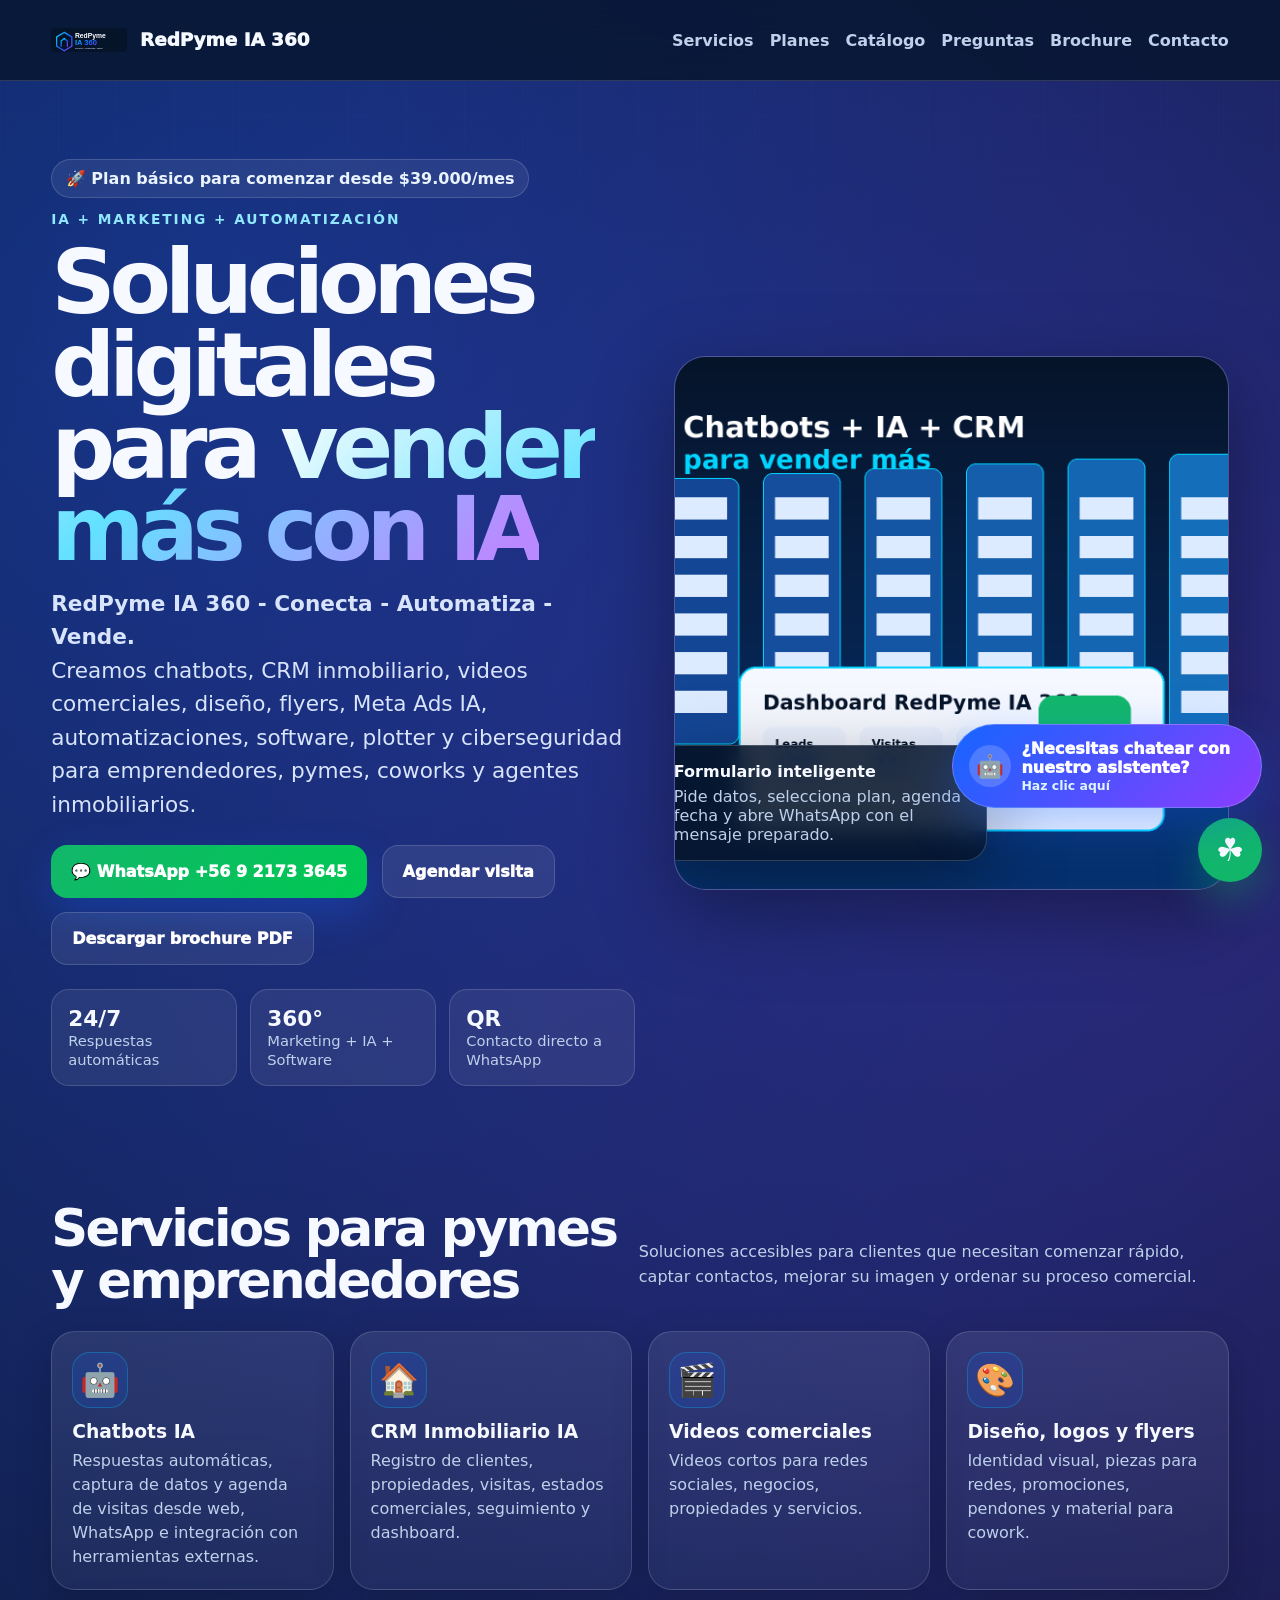
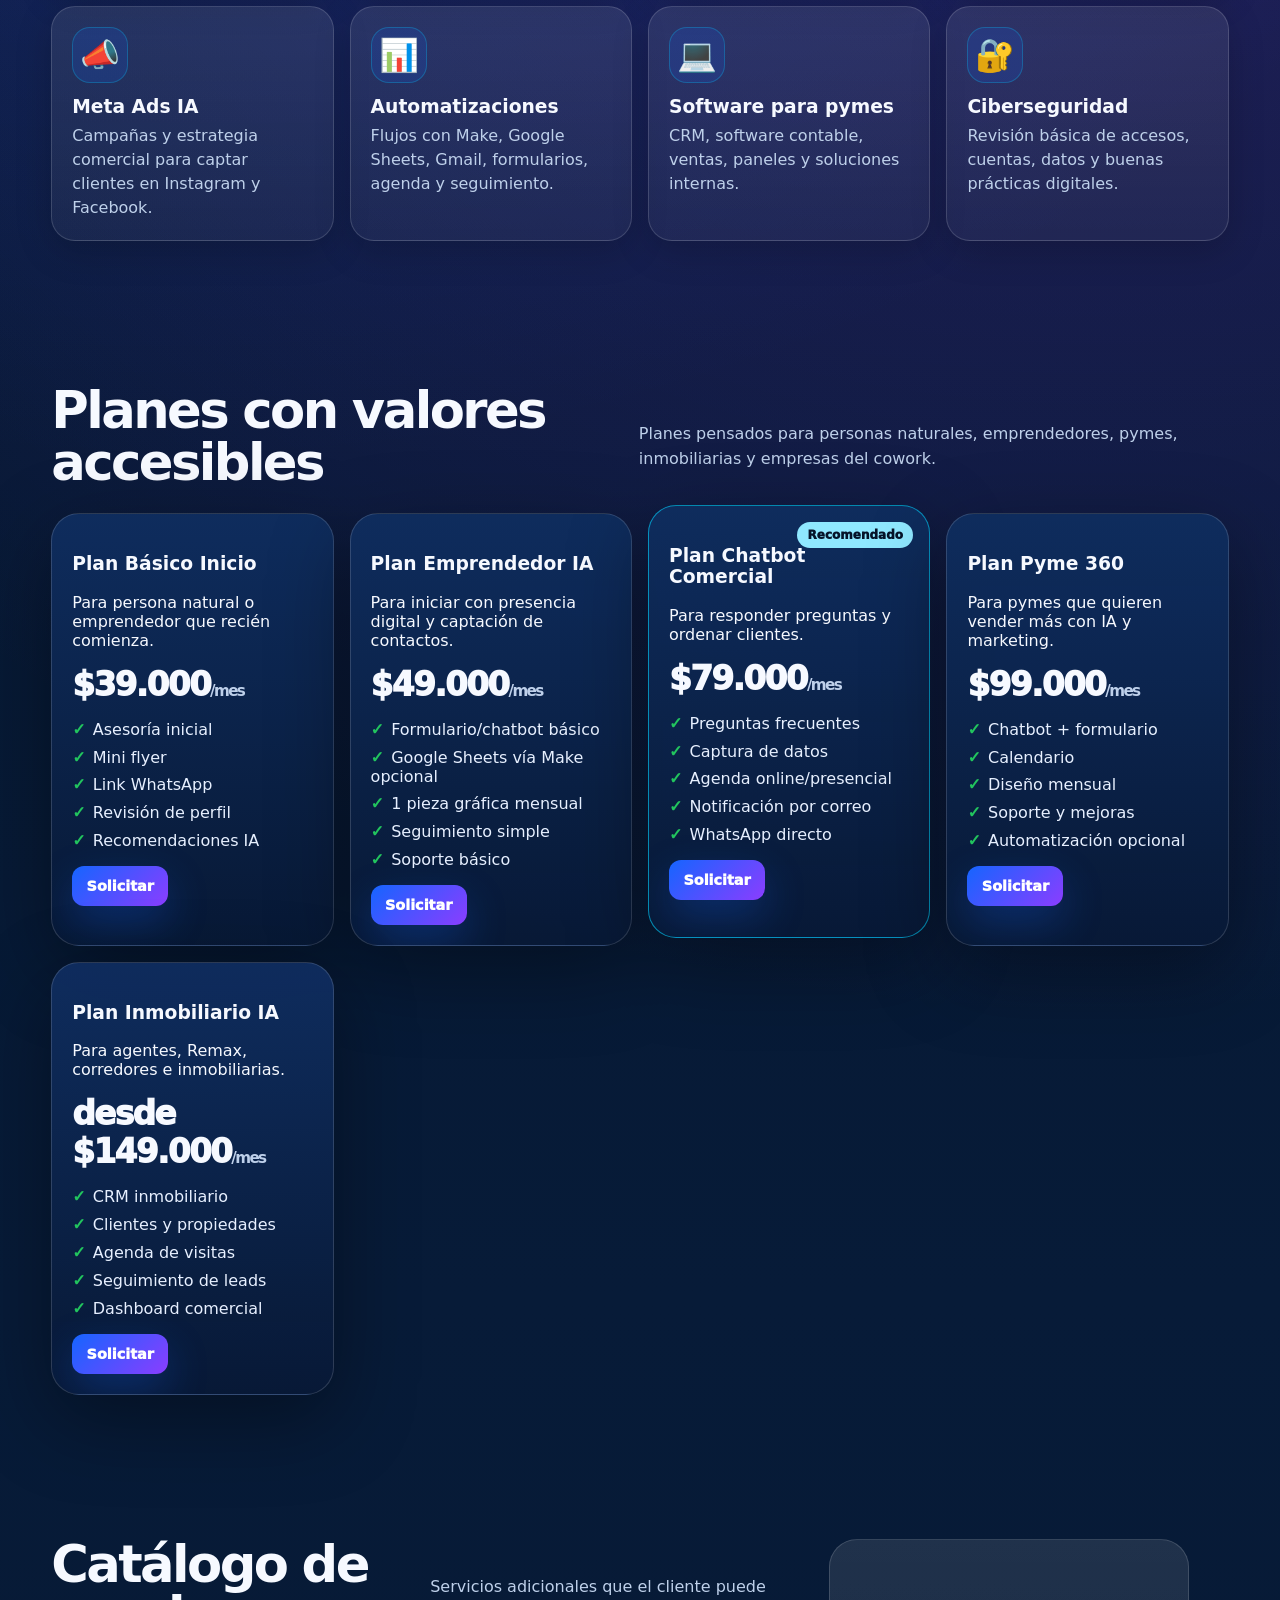
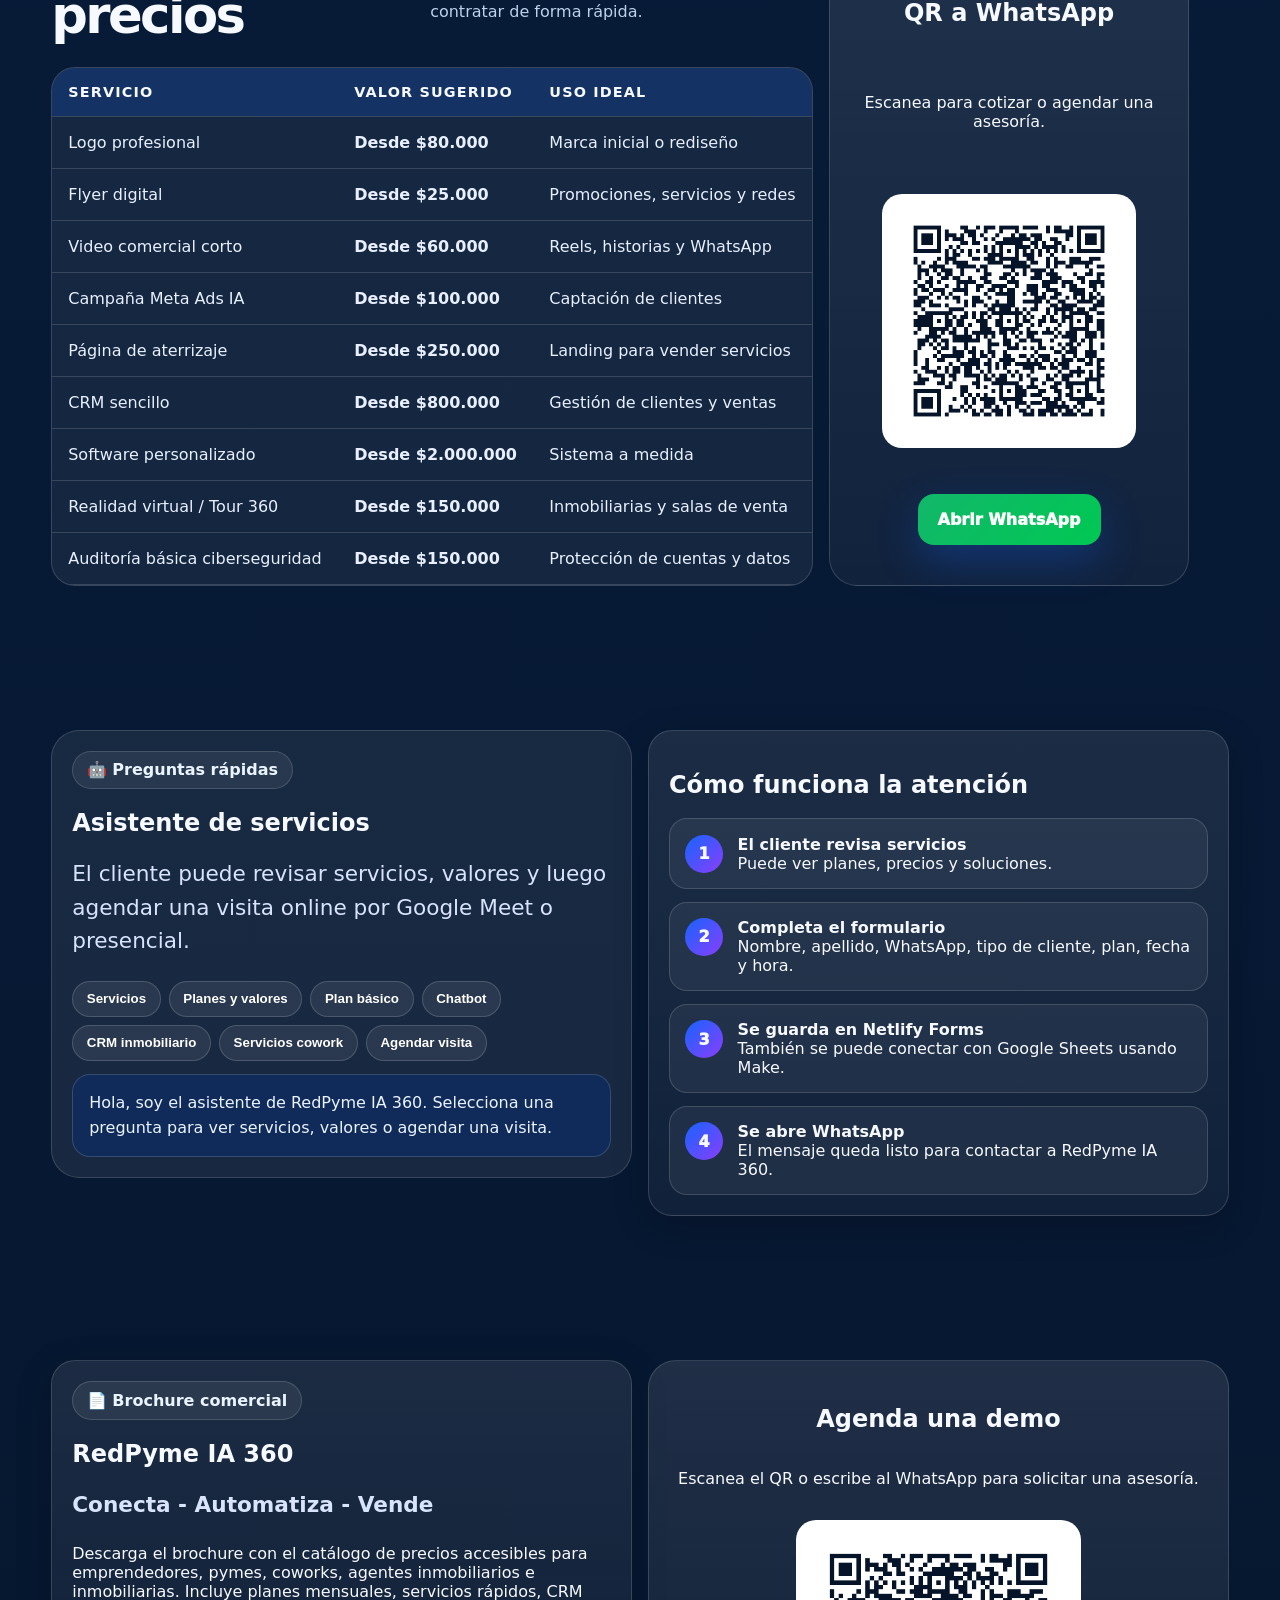
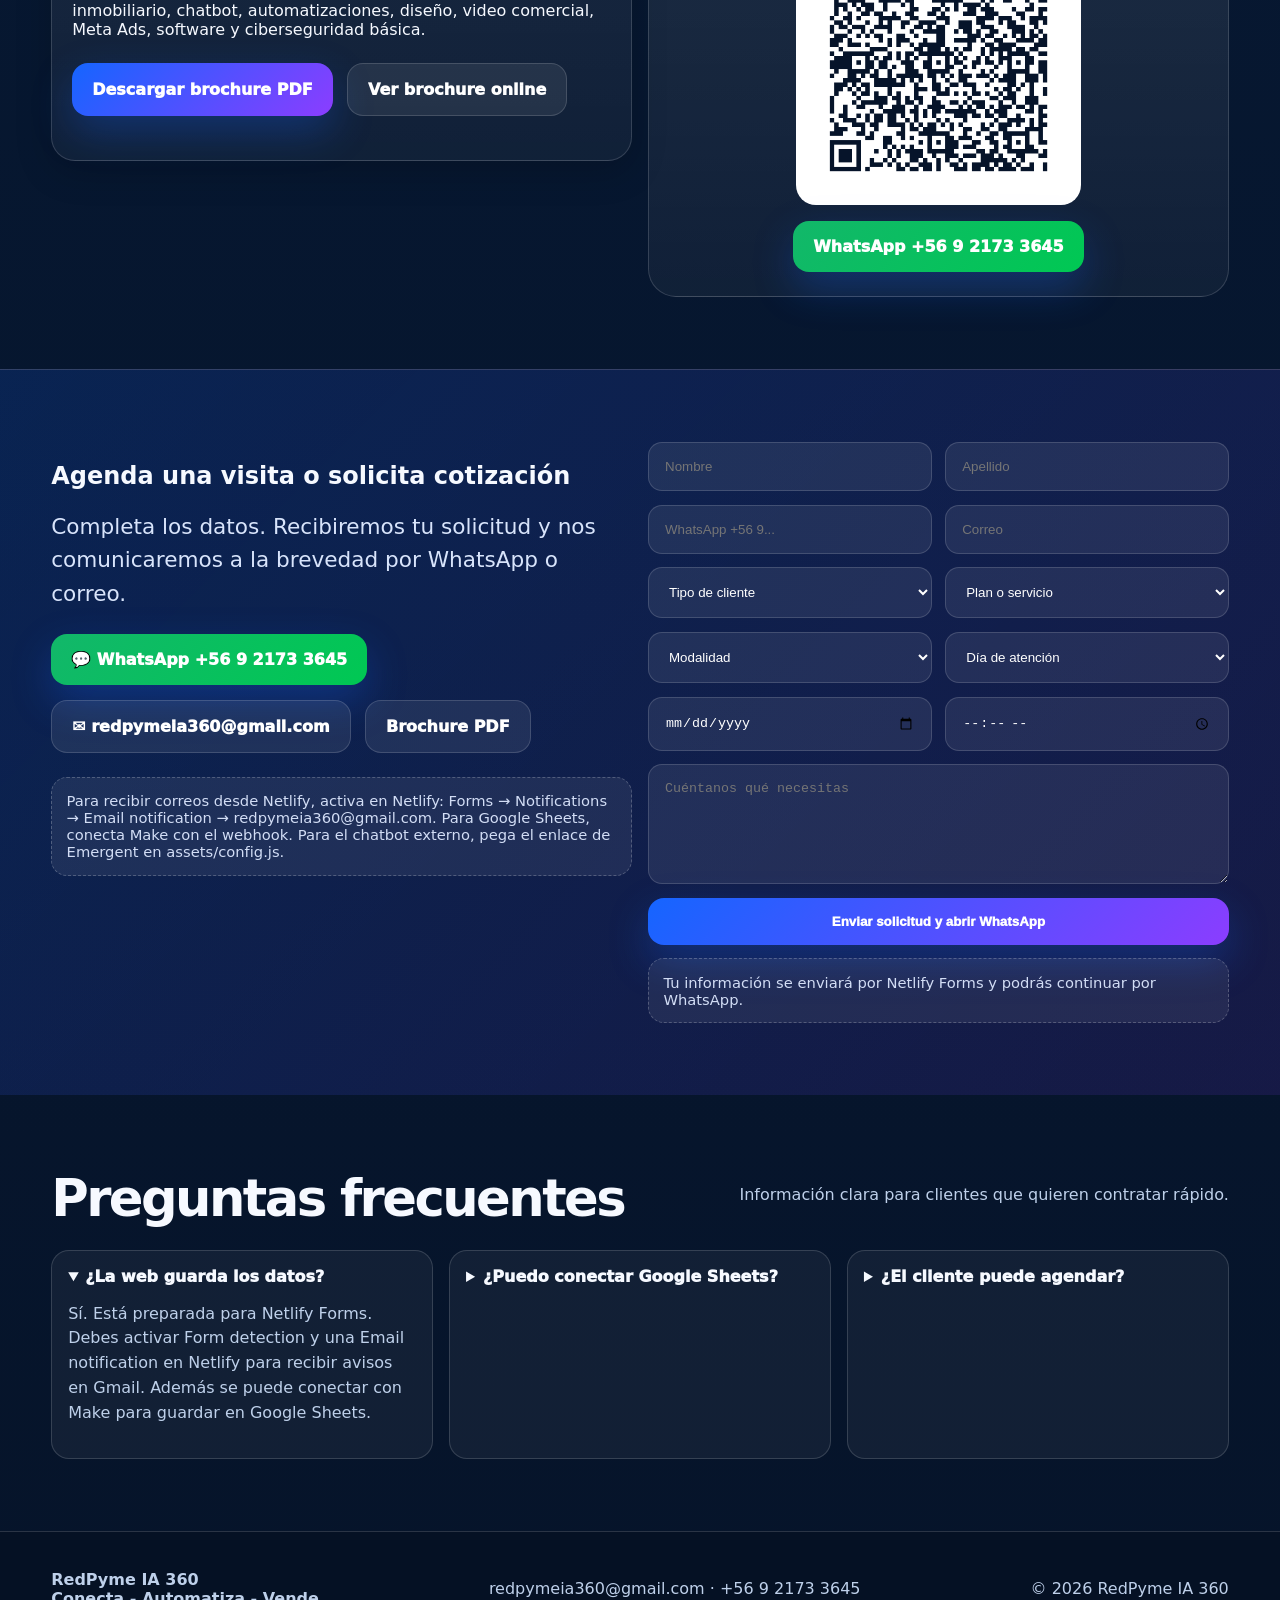
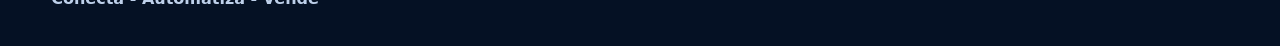
==== index.html @ fbe20f3f "Subir sitio web RedPyme IA 360 listo Subir sitio web RedPyme IA 360 listo para GitHub Pages" ====
<!doctype html>
<html lang="es-CL">
<head>
  <meta charset="utf-8">
  <meta name="viewport" content="width=device-width,initial-scale=1">
  <title>RedPyme IA 360 | IA, Chatbots, CRM y Marketing Digital para Pymes</title>
  <meta name="description" content="RedPyme IA 360 ofrece soluciones de inteligencia artificial para emprendedores, pymes, coworks, agentes Remax e inmobiliarias: chatbots, CRM inmobiliario, diseño, videos, Meta Ads, automatizaciones, Google Sheets, software, plotter y ciberseguridad.">
  <meta name="keywords" content="RedPyme IA 360, inteligencia artificial para pymes, chatbot Chile, CRM inmobiliario IA, Make Google Sheets Gmail, marketing digital IA, Meta Ads IA, diseño gráfico IA, video comercial IA, cowork Santiago, Remax Chile, software para pymes, ciberseguridad pymes">
  <meta name="author" content="RedPyme IA 360">
  <meta name="robots" content="index, follow">
  <link rel="canonical" href="https://redpyme-ia-360.netlify.app/">
  <meta property="og:title" content="RedPyme IA 360 - Conecta, Automatiza y Vende">
  <meta property="og:description" content="Chatbots, CRM inmobiliario, diseño, videos, Meta Ads, automatizaciones y software para vender más.">
  <meta property="og:image" content="assets/og-redpyme-ia-360.png">
  <meta property="og:type" content="website">
  <meta property="og:locale" content="es_CL">
  <meta name="twitter:card" content="summary_large_image">
  <meta name="theme-color" content="#06142A">
  <link rel="icon" href="assets/logo-redpyme.svg">
  <link rel="stylesheet" href="assets/styles.css">
  <script type="application/ld+json">{
    "@context":"https://schema.org",
    "@type":"LocalBusiness",
    "name":"RedPyme IA 360",
    "description":"Soluciones de inteligencia artificial, chatbots, CRM, marketing y automatización para pymes e inmobiliarias.",
    "email":"redpymeia360@gmail.com",
    "telephone":"+56 9 2173 3645",
    "areaServed":"Chile",
    "url":"https://redpyme-ia-360.netlify.app/"
  }</script>
</head>
<body>
<header>
  <div class="container nav">
    <a class="logo" href="#"><img src="assets/logo-redpyme.svg" alt="Logo RedPyme IA 360"><span>RedPyme IA 360</span></a>
    <nav id="navlinks" class="navlinks">
      <a href="#servicios">Servicios</a><a href="#planes">Planes</a><a href="#catalogo">Catálogo</a><a href="#preguntas">Preguntas</a><a href="#brochure">Brochure</a><a href="#contacto">Contacto</a>
    </nav>
    <button id="menu" class="menu">☰</button>
  </div>
</header>

<main>
  <section class="hero">
    <div class="container hero-grid">
      <div>
        <span class="badge">🚀 Plan básico para comenzar desde $39.000/mes</span>
        <p class="kicker">IA + marketing + automatización</p>
        <h1>Soluciones digitales para <span class="grad">vender más con IA</span></h1>
        <p class="lead"><strong>RedPyme IA 360 - Conecta - Automatiza - Vende.</strong><br>Creamos chatbots, CRM inmobiliario, videos comerciales, diseño, flyers, Meta Ads IA, automatizaciones, software, plotter y ciberseguridad para emprendedores, pymes, coworks y agentes inmobiliarios.</p>
        <div class="actions">
          <a class="btn whatsapp" data-wa href="#">💬 WhatsApp +56 9 2173 3645</a>
          <a class="btn secondary" href="#contacto">Agendar visita</a>
          <a class="btn secondary" href="assets/brochure-redpyme-ia-360.pdf" download>Descargar brochure PDF</a>
        </div>
        <div class="stats">
          <div class="stat"><b>24/7</b><span>Respuestas automáticas</span></div>
          <div class="stat"><b>360°</b><span>Marketing + IA + Software</span></div>
          <div class="stat"><b>QR</b><span>Contacto directo a WhatsApp</span></div>
        </div>
      </div>
      <div class="hero-card">
        <img src="assets/hero-redpyme-ia.png" alt="Dashboard RedPyme IA 360">
        <div class="float"><strong>Formulario inteligente</strong><p>Pide datos, selecciona plan, agenda fecha y abre WhatsApp con el mensaje preparado.</p></div>
      </div>
    </div>
  </section>

  <section class="section" id="servicios">
    <div class="container">
      <div class="section-title"><h2>Servicios para pymes y emprendedores</h2><p>Soluciones accesibles para clientes que necesitan comenzar rápido, captar contactos, mejorar su imagen y ordenar su proceso comercial.</p></div>
      <div class="grid cards4"><article class="card"><div class="icon">🤖</div><h3>Chatbots IA</h3><p>Respuestas automáticas, captura de datos y agenda de visitas desde web, WhatsApp e integración con herramientas externas.</p></article>
<article class="card"><div class="icon">🏠</div><h3>CRM Inmobiliario IA</h3><p>Registro de clientes, propiedades, visitas, estados comerciales, seguimiento y dashboard.</p></article>
<article class="card"><div class="icon">🎬</div><h3>Videos comerciales</h3><p>Videos cortos para redes sociales, negocios, propiedades y servicios.</p></article>
<article class="card"><div class="icon">🎨</div><h3>Diseño, logos y flyers</h3><p>Identidad visual, piezas para redes, promociones, pendones y material para cowork.</p></article>
<article class="card"><div class="icon">📣</div><h3>Meta Ads IA</h3><p>Campañas y estrategia comercial para captar clientes en Instagram y Facebook.</p></article>
<article class="card"><div class="icon">📊</div><h3>Automatizaciones</h3><p>Flujos con Make, Google Sheets, Gmail, formularios, agenda y seguimiento.</p></article>
<article class="card"><div class="icon">💻</div><h3>Software para pymes</h3><p>CRM, software contable, ventas, paneles y soluciones internas.</p></article>
<article class="card"><div class="icon">🔐</div><h3>Ciberseguridad</h3><p>Revisión básica de accesos, cuentas, datos y buenas prácticas digitales.</p></article></div>
    </div>
  </section>

  <section class="section" id="planes">
    <div class="container">
      <div class="section-title"><h2>Planes con valores accesibles</h2><p>Planes pensados para personas naturales, emprendedores, pymes, inmobiliarias y empresas del cowork.</p></div>
      <div class="plans"><article class="plan ">
      
      <h3>Plan Básico Inicio</h3><p>Para persona natural o emprendedor que recién comienza.</p><div class="price">$39.000<small>/mes</small></div>
      <ul><li>Asesoría inicial</li><li>Mini flyer</li><li>Link WhatsApp</li><li>Revisión de perfil</li><li>Recomendaciones IA</li></ul>
      <a class="btn small" href="#contacto">Solicitar</a>
    </article><article class="plan ">
      
      <h3>Plan Emprendedor IA</h3><p>Para iniciar con presencia digital y captación de contactos.</p><div class="price">$49.000<small>/mes</small></div>
      <ul><li>Formulario/chatbot básico</li><li>Google Sheets vía Make opcional</li><li>1 pieza gráfica mensual</li><li>Seguimiento simple</li><li>Soporte básico</li></ul>
      <a class="btn small" href="#contacto">Solicitar</a>
    </article><article class="plan recommended">
      <span class="tag">Recomendado</span>
      <h3>Plan Chatbot Comercial</h3><p>Para responder preguntas y ordenar clientes.</p><div class="price">$79.000<small>/mes</small></div>
      <ul><li>Preguntas frecuentes</li><li>Captura de datos</li><li>Agenda online/presencial</li><li>Notificación por correo</li><li>WhatsApp directo</li></ul>
      <a class="btn small" href="#contacto">Solicitar</a>
    </article><article class="plan ">
      
      <h3>Plan Pyme 360</h3><p>Para pymes que quieren vender más con IA y marketing.</p><div class="price">$99.000<small>/mes</small></div>
      <ul><li>Chatbot + formulario</li><li>Calendario</li><li>Diseño mensual</li><li>Soporte y mejoras</li><li>Automatización opcional</li></ul>
      <a class="btn small" href="#contacto">Solicitar</a>
    </article><article class="plan ">
      
      <h3>Plan Inmobiliario IA</h3><p>Para agentes, Remax, corredores e inmobiliarias.</p><div class="price">desde $149.000<small>/mes</small></div>
      <ul><li>CRM inmobiliario</li><li>Clientes y propiedades</li><li>Agenda de visitas</li><li>Seguimiento de leads</li><li>Dashboard comercial</li></ul>
      <a class="btn small" href="#contacto">Solicitar</a>
    </article></div>
    </div>
  </section>

  <section class="section" id="catalogo">
    <div class="container catalog">
      <div>
        <div class="section-title"><h2>Catálogo de precios</h2><p>Servicios adicionales que el cliente puede contratar de forma rápida.</p></div>
        <div class="table-wrap"><table><thead><tr><th>Servicio</th><th>Valor sugerido</th><th>Uso ideal</th></tr></thead><tbody><tr><td>Logo profesional</td><td><strong>Desde $80.000</strong></td><td>Marca inicial o rediseño</td></tr>
<tr><td>Flyer digital</td><td><strong>Desde $25.000</strong></td><td>Promociones, servicios y redes</td></tr>
<tr><td>Video comercial corto</td><td><strong>Desde $60.000</strong></td><td>Reels, historias y WhatsApp</td></tr>
<tr><td>Campaña Meta Ads IA</td><td><strong>Desde $100.000</strong></td><td>Captación de clientes</td></tr>
<tr><td>Página de aterrizaje</td><td><strong>Desde $250.000</strong></td><td>Landing para vender servicios</td></tr>
<tr><td>CRM sencillo</td><td><strong>Desde $800.000</strong></td><td>Gestión de clientes y ventas</td></tr>
<tr><td>Software personalizado</td><td><strong>Desde $2.000.000</strong></td><td>Sistema a medida</td></tr>
<tr><td>Realidad virtual / Tour 360</td><td><strong>Desde $150.000</strong></td><td>Inmobiliarias y salas de venta</td></tr>
<tr><td>Auditoría básica ciberseguridad</td><td><strong>Desde $150.000</strong></td><td>Protección de cuentas y datos</td></tr></tbody></table></div>
      </div>
      <aside class="qr-box">
        <h2>QR a WhatsApp</h2>
        <p>Escanea para cotizar o agendar una asesoría.</p>
        <img src="assets/qr-whatsapp-redpymeia360.png" alt="QR WhatsApp RedPyme IA 360">
        <a class="btn whatsapp" data-wa href="#">Abrir WhatsApp</a>
      </aside>
    </div>
  </section>

  <section class="section" id="preguntas">
    <div class="container split">
      <div class="assistant-box">
        <span class="badge">🤖 Preguntas rápidas</span>
        <h2>Asistente de servicios</h2>
        <p class="lead">El cliente puede revisar servicios, valores y luego agendar una visita online por Google Meet o presencial.</p>
        <div class="quick">
          <button data-question="servicios">Servicios</button>
          <button data-question="planes">Planes y valores</button>
          <button data-question="basico">Plan básico</button>
          <button data-question="chatbot">Chatbot</button>
          <button data-question="crm">CRM inmobiliario</button>
          <button data-question="cowork">Servicios cowork</button>
          <button data-question="agenda">Agendar visita</button>
        </div>
        <div id="assistantAnswer" class="answer">Hola, soy el asistente de RedPyme IA 360. Selecciona una pregunta para ver servicios, valores o agendar una visita.</div>
      </div>
      <div class="panel">
        <h2>Cómo funciona la atención</h2>
        <div class="steps">
          <div class="step"><span class="num">1</span><div><strong>El cliente revisa servicios</strong><br><span>Puede ver planes, precios y soluciones.</span></div></div>
          <div class="step"><span class="num">2</span><div><strong>Completa el formulario</strong><br><span>Nombre, apellido, WhatsApp, tipo de cliente, plan, fecha y hora.</span></div></div>
          <div class="step"><span class="num">3</span><div><strong>Se guarda en Netlify Forms</strong><br><span>También se puede conectar con Google Sheets usando Make.</span></div></div>
          <div class="step"><span class="num">4</span><div><strong>Se abre WhatsApp</strong><br><span>El mensaje queda listo para contactar a RedPyme IA 360.</span></div></div>
        </div>
      </div>
    </div>
  </section>


  <section class="section" id="brochure">
    <div class="container split">
      <div class="panel">
        <span class="badge">📄 Brochure comercial</span>
        <h2>RedPyme IA 360</h2>
        <p class="lead"><strong>Conecta - Automatiza - Vende</strong></p>
        <p>Descarga el brochure con el catálogo de precios accesibles para emprendedores, pymes, coworks, agentes inmobiliarios e inmobiliarias. Incluye planes mensuales, servicios rápidos, CRM inmobiliario, chatbot, automatizaciones, diseño, video comercial, Meta Ads, software y ciberseguridad básica.</p>
        <div class="actions">
          <a class="btn" href="assets/brochure-redpyme-ia-360.pdf" download>Descargar brochure PDF</a>
          <a class="btn secondary" href="assets/brochure-redpyme-ia-360.pdf" target="_blank" rel="noopener">Ver brochure online</a>
        </div>
      </div>
      <div class="qr-box">
        <h2>Agenda una demo</h2>
        <p>Escanea el QR o escribe al WhatsApp para solicitar una asesoría.</p>
        <img src="assets/qr-whatsapp-redpymeia360.png" alt="QR WhatsApp RedPyme IA 360">
        <a class="btn whatsapp" data-wa href="#">WhatsApp +56 9 2173 3645</a>
      </div>
    </div>
  </section>

  <section class="section contact" id="contacto">
    <div class="container split">
      <div>
        <h2>Agenda una visita o solicita cotización</h2>
        <p class="lead">Completa los datos. Recibiremos tu solicitud y nos comunicaremos a la brevedad por WhatsApp o correo.</p>
        <div class="actions">
          <a class="btn whatsapp" data-wa href="#">💬 WhatsApp +56 9 2173 3645</a>
          <a class="btn secondary" href="mailto:redpymeia360@gmail.com">✉️ redpymeia360@gmail.com</a>
          <a class="btn secondary" href="assets/brochure-redpyme-ia-360.pdf" download>Brochure PDF</a>
        </div>
        <p class="notice">Para recibir correos desde Netlify, activa en Netlify: Forms → Notifications → Email notification → redpymeia360@gmail.com. Para Google Sheets, conecta Make con el webhook. Para el chatbot externo, pega el enlace de Emergent en assets/config.js.</p>
      </div>
      <form id="leadForm" name="contacto-redpymeia360" method="POST" action="/gracias.html" data-netlify="true" netlify netlify-honeypot="bot-field">
        <input type="hidden" name="form-name" value="contacto-redpymeia360">
        <input type="hidden" id="correoAlias" name="correo" value="">
        <p style="display:none"><label>No completar <input name="bot-field"></label></p>
        <div class="form-grid"><input name="nombre" placeholder="Nombre" required><input name="apellido" placeholder="Apellido" required></div>
        <div class="form-grid"><input name="whatsapp" placeholder="WhatsApp +56 9..." required><input id="emailCliente" name="email" type="email" placeholder="Correo" required></div>
        <div class="form-grid">
          <select name="tipoCliente" required><option value="">Tipo de cliente</option><option>Persona natural</option><option>Emprendedor</option><option>Pyme</option><option>Empresa</option><option>Agente inmobiliario</option><option>Inmobiliaria</option><option>Cowork / Centro de negocios</option></select>
          <select name="plan" required><option value="">Plan o servicio</option><option>Plan Básico Inicio</option><option>Plan Emprendedor IA</option><option>Plan Chatbot Comercial</option><option>Plan Pyme 360</option><option>Plan Inmobiliario IA</option><option>Diseño / Logo / Flyer</option><option>Video comercial</option><option>Meta Ads IA</option><option>Software / CRM</option><option>Ciberseguridad</option></select>
        </div>
        <div class="form-grid">
          <select name="modalidad" required><option value="">Modalidad</option><option>Online por Google Meet</option><option>Presencial</option><option>Solo cotización por WhatsApp</option></select>
          <select name="dia" required><option value="">Día de atención</option><option>Lunes</option><option>Martes</option><option>Miércoles</option><option>Jueves</option><option>Viernes</option><option>Sábado</option></select>
        </div>
        <div class="form-grid">
          <input name="fecha" type="date" aria-label="Fecha tentativa" required>
          <input name="hora" type="time" aria-label="Hora tentativa" required>
        </div>
        <textarea name="mensaje" placeholder="Cuéntanos qué necesitas"></textarea>
        <button class="btn" type="submit">Enviar solicitud y abrir WhatsApp</button>
        <div id="formMsg" class="notice" aria-live="polite">Tu información se enviará por Netlify Forms y podrás continuar por WhatsApp.</div>
      </form>
    </div>

  </section>

  <section class="section faq">
    <div class="container">
      <div class="section-title"><h2>Preguntas frecuentes</h2><p>Información clara para clientes que quieren contratar rápido.</p></div>
      <div class="grid cards3">
        <details open><summary>¿La web guarda los datos?</summary><p>Sí. Está preparada para Netlify Forms. Debes activar Form detection y una Email notification en Netlify para recibir avisos en Gmail. Además se puede conectar con Make para guardar en Google Sheets.</p></details>
        <details><summary>¿Puedo conectar Google Sheets?</summary><p>Sí. Debes crear un escenario en Make con Webhook, Google Sheets y Gmail. Luego pegas el webhook en assets/script.js o en una variable de Netlify.</p></details>
        <details><summary>¿El cliente puede agendar?</summary><p>Sí. El formulario pide modalidad online/presencial, día, fecha y hora tentativa. Luego RedPyme IA 360 confirma disponibilidad.</p></details>
      </div>
    </div>
  </section>
</main>

<footer>
  <div class="container footer-grid">
    <div><strong>RedPyme IA 360</strong><br><strong>Conecta - Automatiza - Vende</strong></div>
    <div>redpymeia360@gmail.com · +56 9 2173 3645</div>
    <div>© <span id="year"></span> RedPyme IA 360</div>
  </div>
</footer>

<a id="assistantFloat" class="assistant-float" href="https://PEGA-AQUI-TU-ENLACE-DE-CHATBOT-EMERGENT" target="_blank" rel="noopener" aria-label="Chatear con asistente virtual">
  <span class="bubble-icon">🤖</span>
  <span>¿Necesitas chatear con nuestro asistente?<small>Haz clic aquí</small></span>
</a>

<a class="whatsapp-float" data-wa href="#" aria-label="WhatsApp">☘</a>
<script src="assets/config.js"></script>
<script src="assets/script.js"></script>
</body>
</html>
---- assets/styles.css ----
:root{
  --bg:#06142A; --bg2:#071B38; --card:#0E2448; --card2:#112D5C;
  --txt:#F6F9FF; --muted:#BED0EA; --line:rgba(255,255,255,.15);
  --blue:#1565FF; --cyan:#00D4FF; --purple:#8B3DFF; --green:#22C55E; --yellow:#FBBF24;
  --shadow:0 25px 80px rgba(0,0,0,.36);
}
*{box-sizing:border-box} html{scroll-behavior:smooth}
body{
  margin:0;font-family:Inter,system-ui,-apple-system,Segoe UI,Roboto,Arial,sans-serif;color:var(--txt);
  background:
  radial-gradient(circle at 15% 5%,rgba(21,101,255,.35),transparent 28%),
  radial-gradient(circle at 85% 12%,rgba(139,61,255,.30),transparent 32%),
  linear-gradient(180deg,#06142A,#071B38 45%,#06142A);
  overflow-x:hidden
}
body:before{
  content:"";position:fixed;inset:0;pointer-events:none;opacity:.28;
  background-image:linear-gradient(rgba(255,255,255,.05) 1px, transparent 1px),linear-gradient(90deg,rgba(255,255,255,.05) 1px, transparent 1px);
  background-size:58px 58px;mask-image:linear-gradient(#000,transparent 86%)
}
a{text-decoration:none;color:inherit} img{max-width:100%;display:block}
.container{width:min(1180px,92vw);margin:auto}
header{position:sticky;top:0;z-index:60;background:rgba(6,20,42,.78);backdrop-filter:blur(16px);border-bottom:1px solid var(--line)}
.nav{height:80px;display:flex;align-items:center;justify-content:space-between;gap:1rem}
.logo{display:flex;align-items:center;gap:.8rem;font-weight:1000}
.logo img{width:76px}.logo span{font-size:1.15rem}
.navlinks{display:flex;align-items:center;gap:1rem;color:var(--muted);font-weight:800}
.navlinks a:hover{color:#fff}.menu{display:none;background:transparent;color:#fff;border:1px solid var(--line);border-radius:12px;padding:.75rem}
.btn{display:inline-flex;align-items:center;justify-content:center;gap:.55rem;border:0;border-radius:16px;padding:1rem 1.25rem;font-weight:1000;cursor:pointer;color:#fff;background:linear-gradient(135deg,var(--blue),var(--purple));box-shadow:0 16px 40px rgba(21,101,255,.28);transition:.2s}
.btn:hover{transform:translateY(-2px)}.btn.secondary{background:rgba(255,255,255,.08);border:1px solid var(--line);box-shadow:none}.btn.whatsapp{background:linear-gradient(135deg,#12B76A,#00C853)}.btn.small{padding:.75rem .9rem;border-radius:12px;font-size:.9rem}
.badge{display:inline-flex;align-items:center;gap:.5rem;border:1px solid var(--line);padding:.55rem .85rem;border-radius:999px;background:rgba(255,255,255,.07);font-weight:900;color:#EAF4FF}
.hero{padding:78px 0 45px;position:relative}.hero-grid{display:grid;grid-template-columns:1fr .95fr;gap:2.4rem;align-items:center}
.kicker{text-transform:uppercase;letter-spacing:.14em;color:#8FE8FF;font-weight:900;font-size:.86rem}
h1{font-size:clamp(2.5rem,7vw,5.85rem);line-height:.92;letter-spacing:-.07em;margin:.8rem 0 1rem}
.grad{background:linear-gradient(135deg,#fff,#63E1FF 45%,#B98AFF 92%);-webkit-background-clip:text;background-clip:text;color:transparent}
.lead{color:#D8E4FB;font-size:clamp(1.05rem,2vw,1.35rem);line-height:1.55;margin:0 0 1.45rem}
.actions{display:flex;flex-wrap:wrap;gap:.9rem;margin:1.5rem 0}.stats{display:grid;grid-template-columns:repeat(3,1fr);gap:.8rem;margin-top:1.3rem}
.stat{border:1px solid var(--line);background:rgba(255,255,255,.07);border-radius:18px;padding:1rem}.stat b{display:block;font-size:1.35rem}.stat span{color:var(--muted);font-size:.92rem}
.hero-card{position:relative;border:1px solid var(--line);border-radius:32px;overflow:hidden;background:rgba(255,255,255,.07);box-shadow:var(--shadow)}
.hero-card img{aspect-ratio:1.04/1;object-fit:cover}.float{position:absolute;left:-18px;bottom:28px;max-width:330px;border:1px solid rgba(255,255,255,.18);background:rgba(6,20,42,.87);backdrop-filter:blur(12px);border-radius:22px;padding:1rem;box-shadow:var(--shadow)}
.float p{margin:.35rem 0 0;color:var(--muted)}
.section{padding:72px 0}.section-title{display:flex;align-items:end;justify-content:space-between;gap:1rem;margin-bottom:1.6rem}
.section-title h2{font-size:clamp(2rem,4vw,3.35rem);line-height:1;margin:0;letter-spacing:-.05em}.section-title p{color:var(--muted);max-width:590px;line-height:1.55}
.grid{display:grid;gap:1rem}.cards4{grid-template-columns:repeat(4,1fr)}.cards3{grid-template-columns:repeat(3,1fr)}
.card,.panel{border:1px solid var(--line);background:linear-gradient(180deg,rgba(255,255,255,.085),rgba(255,255,255,.045));border-radius:24px;padding:1.25rem;box-shadow:0 10px 36px rgba(0,0,0,.18)}
.card .icon{font-size:2rem;width:56px;height:56px;display:grid;place-items:center;border-radius:18px;background:rgba(21,101,255,.16);border:1px solid rgba(0,212,255,.26);margin-bottom:.8rem}
.card h3{margin:.2rem 0 .45rem}.card p{color:var(--muted);line-height:1.5;margin:0}
.plans{display:grid;grid-template-columns:repeat(4,1fr);gap:1rem}.plan{position:relative;overflow:hidden;border:1px solid var(--line);border-radius:28px;padding:1.25rem;background:linear-gradient(180deg,rgba(15,45,95,.96),rgba(8,25,54,.95));box-shadow:var(--shadow)}
.plan.recommended{border-color:rgba(0,212,255,.6);transform:translateY(-8px)}.tag{position:absolute;right:1rem;top:1rem;background:#8FE8FF;color:#06142A;border-radius:999px;padding:.35rem .65rem;font-size:.75rem;font-weight:1000}
.price{font-size:2.05rem;font-weight:1000;margin:.8rem 0 .15rem;letter-spacing:-.05em}.price small{font-size:.95rem;color:var(--muted);font-weight:700}
.plan ul{padding:0;margin:1rem 0;list-style:none;display:grid;gap:.55rem;color:#E7F0FF}.plan li:before{content:"✓";color:var(--green);font-weight:1000;margin-right:.45rem}
.catalog{display:grid;grid-template-columns:1.1fr .9fr;gap:1rem;align-items:stretch}.table-wrap{overflow:auto;border:1px solid var(--line);border-radius:24px;background:rgba(255,255,255,.06)}
table{width:100%;border-collapse:collapse;min-width:760px}th,td{padding:1rem;text-align:left;border-bottom:1px solid var(--line)}th{background:rgba(21,101,255,.18);text-transform:uppercase;font-size:.9rem;letter-spacing:.08em}td{color:#E8F0FF}
.qr-box{text-align:center;border:1px solid var(--line);border-radius:28px;padding:1.5rem;background:linear-gradient(180deg,rgba(255,255,255,.1),rgba(255,255,255,.045));display:grid;place-items:center}.qr-box img{width:min(285px,82%);background:white;border-radius:20px;padding:1rem;margin:1rem auto}
.split{display:grid;grid-template-columns:1fr 1fr;gap:1rem;align-items:start}.steps{display:grid;gap:.8rem}.step{display:flex;gap:.9rem;align-items:flex-start;padding:.95rem;border-radius:18px;background:rgba(255,255,255,.06);border:1px solid var(--line)}.num{width:38px;height:38px;display:grid;place-items:center;flex:0 0 38px;border-radius:50%;background:linear-gradient(135deg,var(--blue),var(--purple));font-weight:1000}
form{display:grid;gap:.85rem}.form-grid{display:grid;grid-template-columns:1fr 1fr;gap:.85rem}
input,select,textarea{width:100%;padding:1rem;border-radius:14px;border:1px solid var(--line);background:rgba(255,255,255,.08);color:#fff;outline:none}option{background:#06142A}textarea{min-height:120px;resize:vertical}
.contact{background:linear-gradient(135deg,rgba(21,101,255,.17),rgba(139,61,255,.12));border-top:1px solid var(--line)}
.faq details{border:1px solid var(--line);border-radius:18px;padding:1rem;background:rgba(255,255,255,.05)}.faq summary{font-weight:1000;cursor:pointer}.faq p{color:var(--muted);line-height:1.55}
.assistant-box{border:1px solid var(--line);border-radius:28px;padding:1.25rem;background:rgba(255,255,255,.07)}
.quick{display:flex;flex-wrap:wrap;gap:.5rem;margin:.8rem 0}.quick button{border:1px solid rgba(255,255,255,.16);background:rgba(255,255,255,.08);color:white;border-radius:999px;padding:.6rem .85rem;font-weight:800;cursor:pointer}
.answer{padding:1rem;border-radius:18px;background:#102B59;border:1px solid var(--line);color:#EAF4FF;line-height:1.55}
footer{border-top:1px solid var(--line);padding:38px 0;background:#051124;color:var(--muted)}.footer-grid{display:flex;justify-content:space-between;align-items:center;gap:1rem;flex-wrap:wrap}
.whatsapp-float{position:fixed;right:18px;bottom:18px;z-index:90;width:64px;height:64px;border-radius:50%;display:grid;place-items:center;background:#12B76A;color:white;font-size:2rem;box-shadow:0 16px 40px rgba(18,183,106,.35)}
.notice{font-size:.92rem;color:#d2ddf5;background:rgba(255,255,255,.07);border:1px dashed rgba(255,255,255,.22);padding:.9rem;border-radius:16px}
@media(max-width:980px){.hero-grid,.split,.catalog{grid-template-columns:1fr}.cards4,.plans{grid-template-columns:repeat(2,1fr)}.cards3{grid-template-columns:1fr 1fr}.navlinks{display:none;position:absolute;left:4vw;right:4vw;top:80px;background:#071B38;border:1px solid var(--line);border-radius:20px;padding:1rem;flex-direction:column;align-items:flex-start}.navlinks.open{display:flex}.menu{display:block}}
@media(max-width:620px){.cards4,.cards3,.plans,.form-grid,.stats{grid-template-columns:1fr}.hero{padding-top:44px}.float{position:static;margin-top:.8rem}h1{font-size:3.1rem}.section-title{display:block}.plan.recommended{transform:none}}


.assistant-float{
  position:fixed;
  right:18px;
  bottom:92px;
  z-index:91;
  display:flex;
  align-items:center;
  gap:.65rem;
  max-width:310px;
  padding:.85rem 1rem;
  border-radius:999px;
  color:#fff;
  background:linear-gradient(135deg,#1565FF,#8B3DFF);
  border:1px solid rgba(255,255,255,.22);
  box-shadow:0 18px 52px rgba(21,101,255,.35);
  font-weight:1000;
}
.assistant-float .bubble-icon{
  width:42px;
  height:42px;
  flex:0 0 42px;
  display:grid;
  place-items:center;
  border-radius:50%;
  background:rgba(255,255,255,.18);
  font-size:1.4rem;
}
.assistant-float small{
  display:block;
  color:#DDF4FF;
  font-weight:700;
  font-size:.78rem;
  margin-top:.1rem;
}
@media(max-width:620px){
  .assistant-float{
    left:14px;
    right:14px;
    bottom:88px;
    justify-content:center;
    max-width:none;
  }
  .whatsapp-float{
    width:56px;
    height:56px;
  }
}
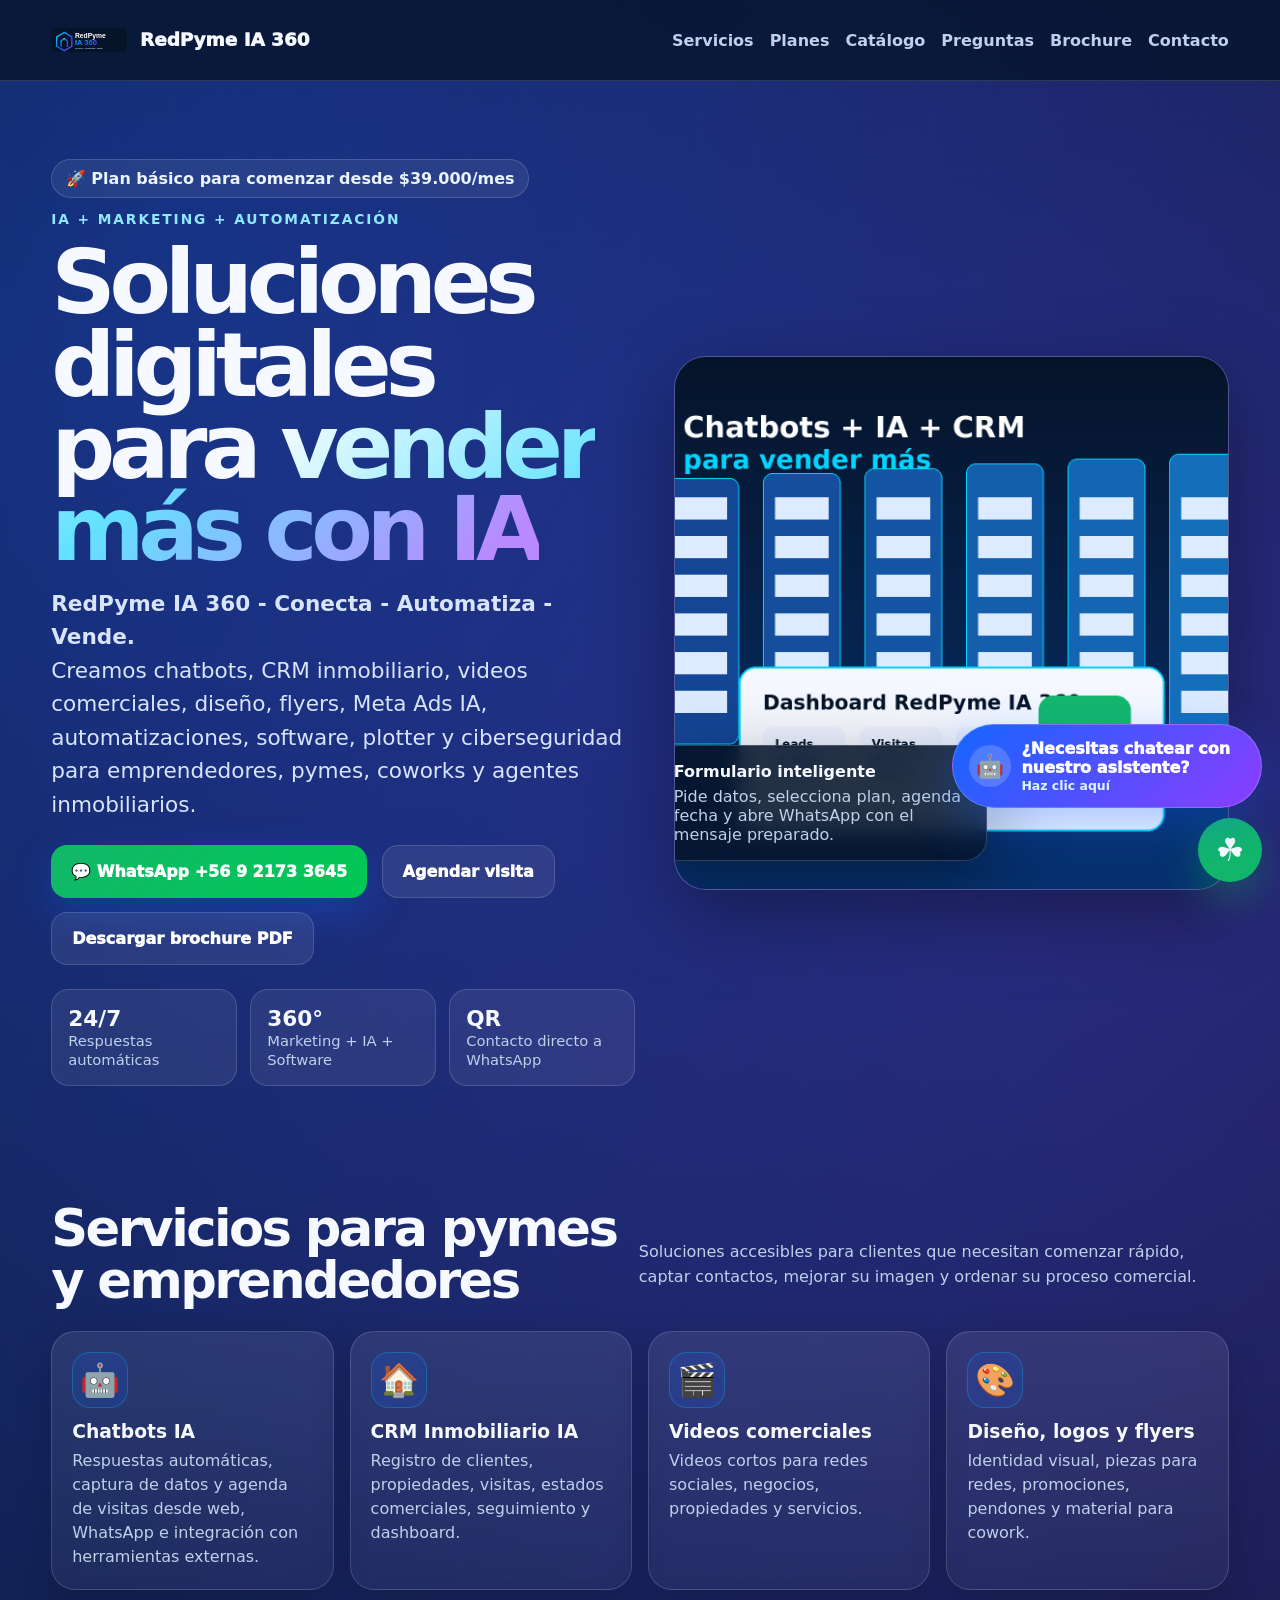
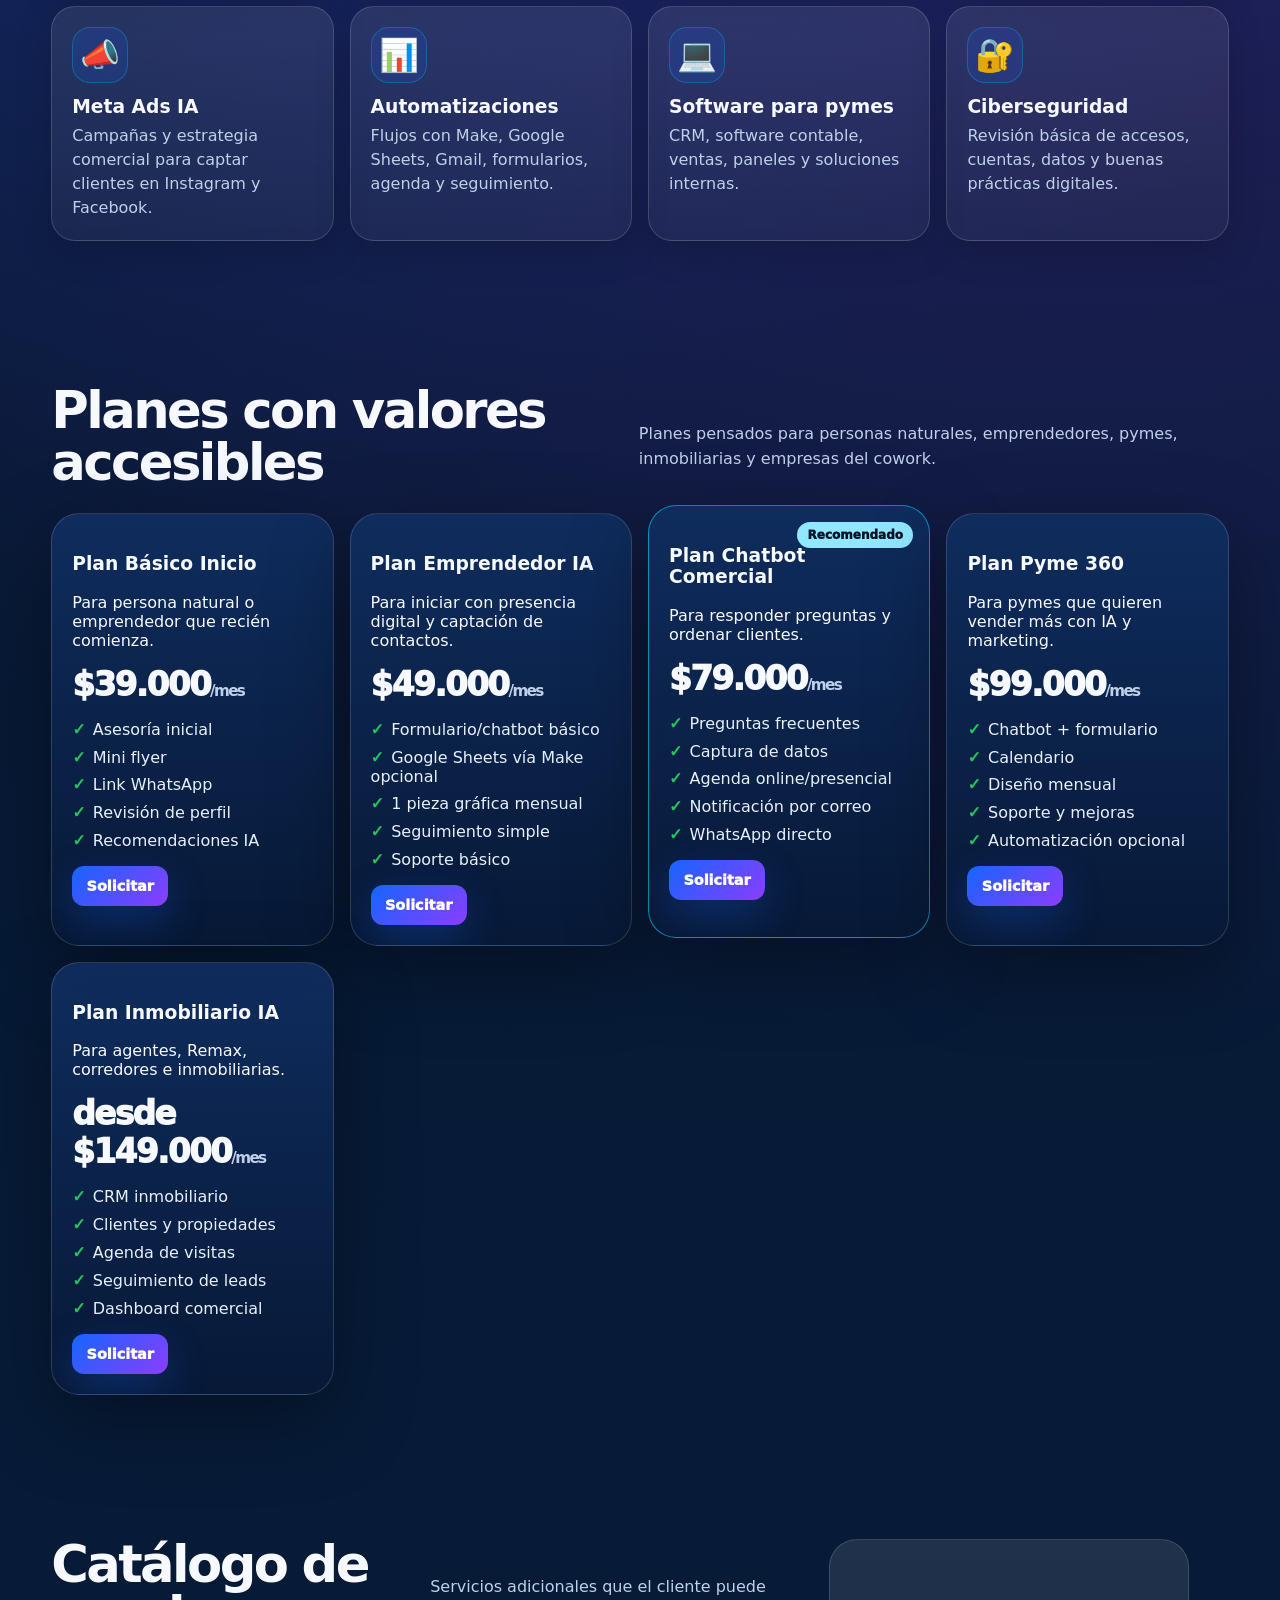
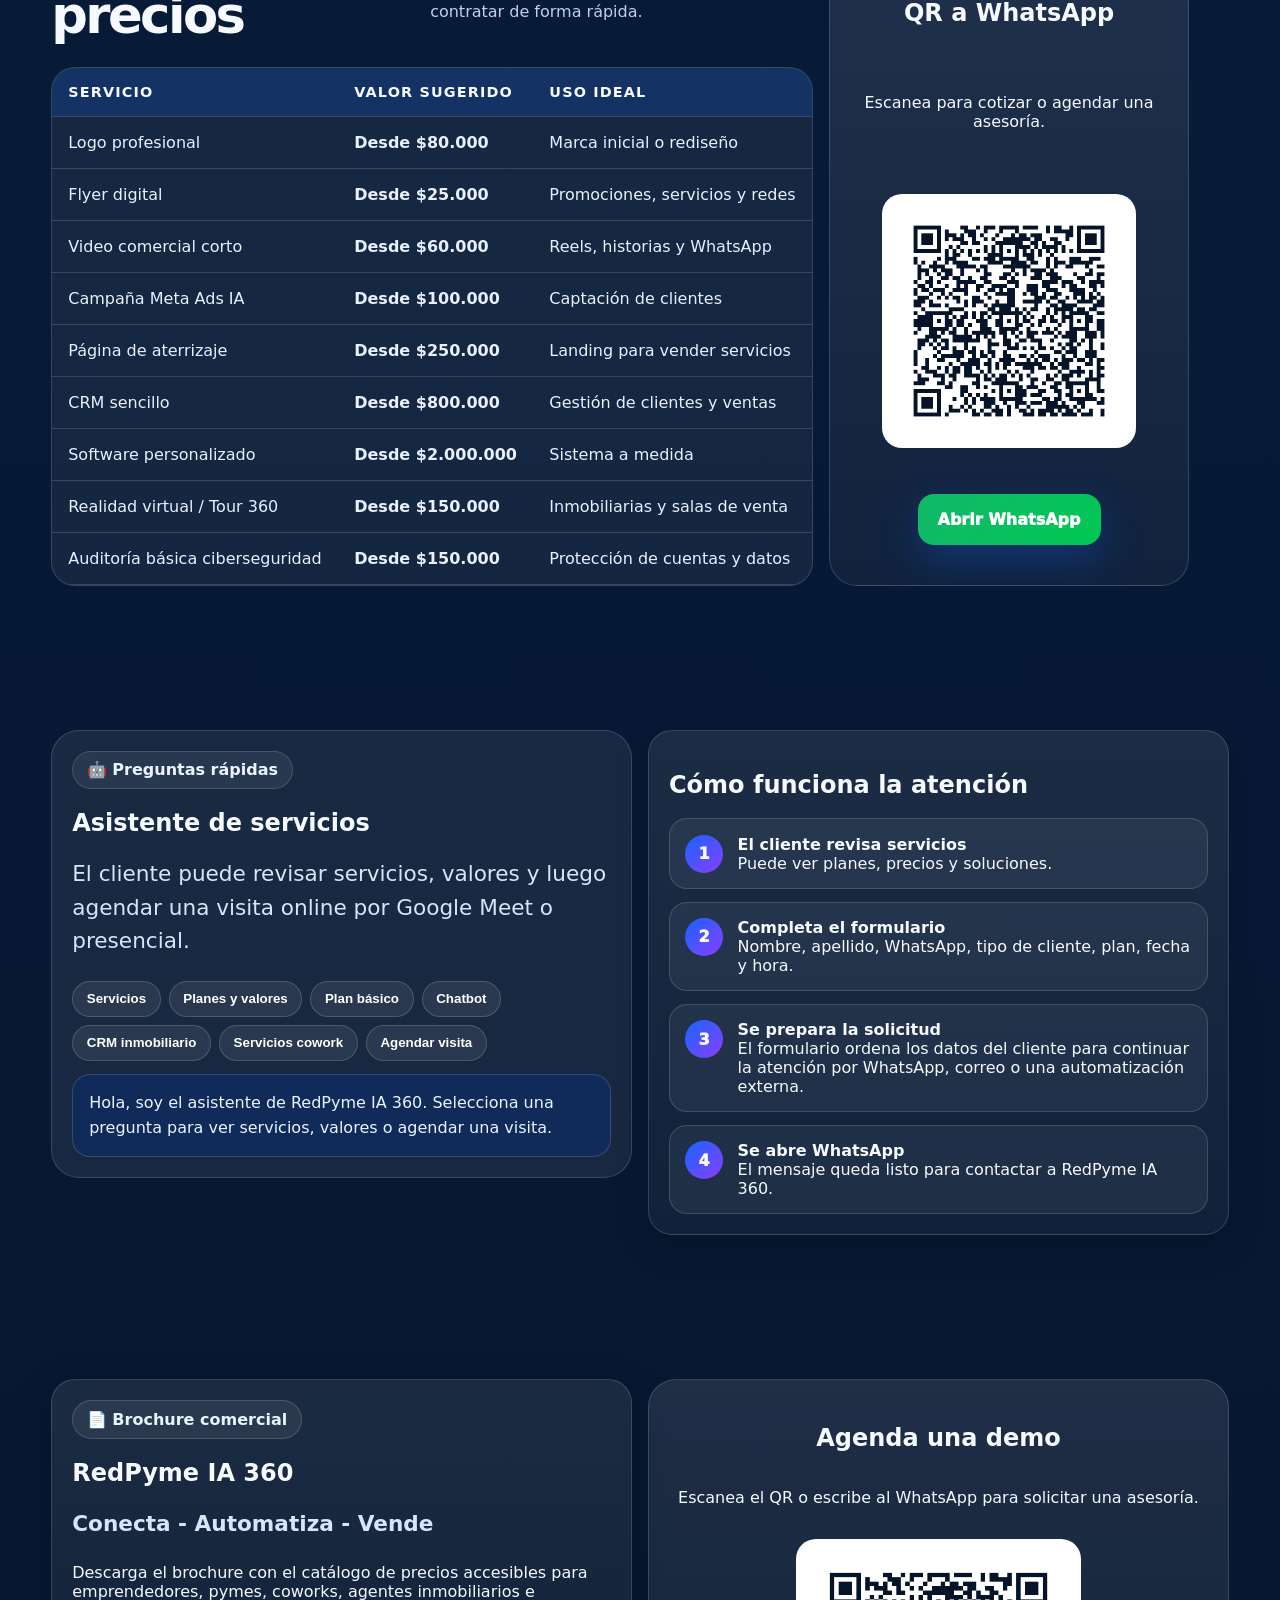
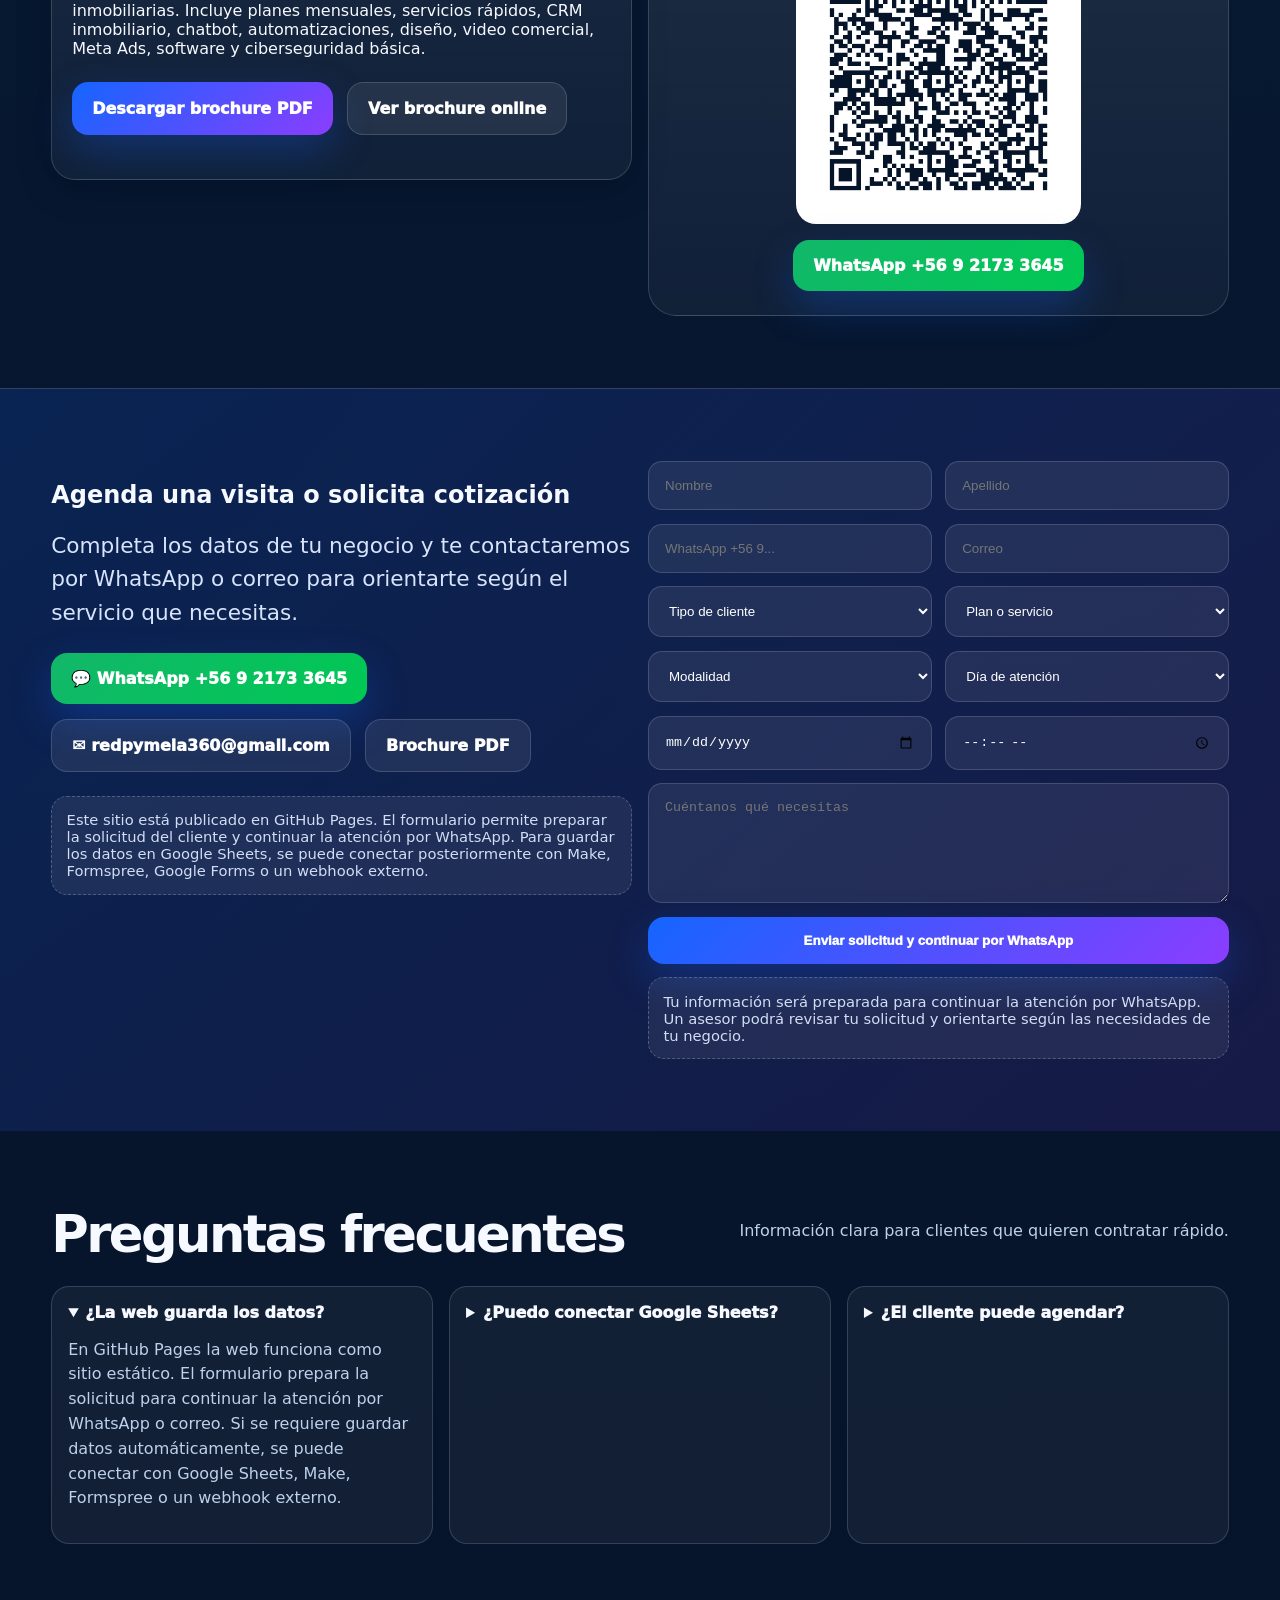
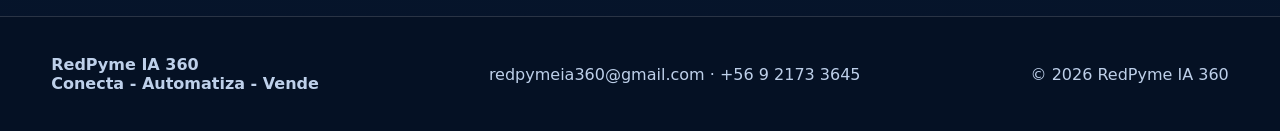
==== commit 1d64ae92: "Update index.html" ====
--- a/index.html
+++ b/index.html
@@ -4,38 +4,59 @@
   <meta charset="utf-8">
   <meta name="viewport" content="width=device-width,initial-scale=1">
   <title>RedPyme IA 360 | IA, Chatbots, CRM y Marketing Digital para Pymes</title>
+
   <meta name="description" content="RedPyme IA 360 ofrece soluciones de inteligencia artificial para emprendedores, pymes, coworks, agentes Remax e inmobiliarias: chatbots, CRM inmobiliario, diseño, videos, Meta Ads, automatizaciones, Google Sheets, software, plotter y ciberseguridad.">
   <meta name="keywords" content="RedPyme IA 360, inteligencia artificial para pymes, chatbot Chile, CRM inmobiliario IA, Make Google Sheets Gmail, marketing digital IA, Meta Ads IA, diseño gráfico IA, video comercial IA, cowork Santiago, Remax Chile, software para pymes, ciberseguridad pymes">
   <meta name="author" content="RedPyme IA 360">
   <meta name="robots" content="index, follow">
-  <link rel="canonical" href="https://redpyme-ia-360.netlify.app/">
+
+  <!-- URL oficial para GitHub Pages -->
+  <link rel="canonical" href="https://redpymeia360-cloud.github.io/RedPymeIA360/">
+
   <meta property="og:title" content="RedPyme IA 360 - Conecta, Automatiza y Vende">
   <meta property="og:description" content="Chatbots, CRM inmobiliario, diseño, videos, Meta Ads, automatizaciones y software para vender más.">
   <meta property="og:image" content="assets/og-redpyme-ia-360.png">
   <meta property="og:type" content="website">
   <meta property="og:locale" content="es_CL">
+  <meta property="og:url" content="https://redpymeia360-cloud.github.io/RedPymeIA360/">
+
   <meta name="twitter:card" content="summary_large_image">
   <meta name="theme-color" content="#06142A">
+
   <link rel="icon" href="assets/logo-redpyme.svg">
   <link rel="stylesheet" href="assets/styles.css">
-  <script type="application/ld+json">{
-    "@context":"https://schema.org",
-    "@type":"LocalBusiness",
-    "name":"RedPyme IA 360",
-    "description":"Soluciones de inteligencia artificial, chatbots, CRM, marketing y automatización para pymes e inmobiliarias.",
-    "email":"redpymeia360@gmail.com",
-    "telephone":"+56 9 2173 3645",
-    "areaServed":"Chile",
-    "url":"https://redpyme-ia-360.netlify.app/"
-  }</script>
+
+  <script type="application/ld+json">
+  {
+    "@context": "https://schema.org",
+    "@type": "LocalBusiness",
+    "name": "RedPyme IA 360",
+    "description": "Soluciones de inteligencia artificial, chatbots, CRM, marketing y automatización para pymes e inmobiliarias.",
+    "email": "redpymeia360@gmail.com",
+    "telephone": "+56 9 2173 3645",
+    "areaServed": "Chile",
+    "url": "https://redpymeia360-cloud.github.io/RedPymeIA360/"
+  }
+  </script>
 </head>
+
 <body>
 <header>
   <div class="container nav">
-    <a class="logo" href="#"><img src="assets/logo-redpyme.svg" alt="Logo RedPyme IA 360"><span>RedPyme IA 360</span></a>
+    <a class="logo" href="#">
+      <img src="assets/logo-redpyme.svg" alt="Logo RedPyme IA 360">
+      <span>RedPyme IA 360</span>
+    </a>
+
     <nav id="navlinks" class="navlinks">
-      <a href="#servicios">Servicios</a><a href="#planes">Planes</a><a href="#catalogo">Catálogo</a><a href="#preguntas">Preguntas</a><a href="#brochure">Brochure</a><a href="#contacto">Contacto</a>
+      <a href="#servicios">Servicios</a>
+      <a href="#planes">Planes</a>
+      <a href="#catalogo">Catálogo</a>
+      <a href="#preguntas">Preguntas</a>
+      <a href="#brochure">Brochure</a>
+      <a href="#contacto">Contacto</a>
     </nav>
+
     <button id="menu" class="menu">☰</button>
   </div>
 </header>
@@ -46,86 +67,212 @@
       <div>
         <span class="badge">🚀 Plan básico para comenzar desde $39.000/mes</span>
         <p class="kicker">IA + marketing + automatización</p>
+
         <h1>Soluciones digitales para <span class="grad">vender más con IA</span></h1>
-        <p class="lead"><strong>RedPyme IA 360 - Conecta - Automatiza - Vende.</strong><br>Creamos chatbots, CRM inmobiliario, videos comerciales, diseño, flyers, Meta Ads IA, automatizaciones, software, plotter y ciberseguridad para emprendedores, pymes, coworks y agentes inmobiliarios.</p>
+
+        <p class="lead">
+          <strong>RedPyme IA 360 - Conecta - Automatiza - Vende.</strong><br>
+          Creamos chatbots, CRM inmobiliario, videos comerciales, diseño, flyers, Meta Ads IA,
+          automatizaciones, software, plotter y ciberseguridad para emprendedores, pymes, coworks
+          y agentes inmobiliarios.
+        </p>
+
         <div class="actions">
           <a class="btn whatsapp" data-wa href="#">💬 WhatsApp +56 9 2173 3645</a>
           <a class="btn secondary" href="#contacto">Agendar visita</a>
           <a class="btn secondary" href="assets/brochure-redpyme-ia-360.pdf" download>Descargar brochure PDF</a>
         </div>
+
         <div class="stats">
           <div class="stat"><b>24/7</b><span>Respuestas automáticas</span></div>
           <div class="stat"><b>360°</b><span>Marketing + IA + Software</span></div>
           <div class="stat"><b>QR</b><span>Contacto directo a WhatsApp</span></div>
         </div>
       </div>
+
       <div class="hero-card">
         <img src="assets/hero-redpyme-ia.png" alt="Dashboard RedPyme IA 360">
-        <div class="float"><strong>Formulario inteligente</strong><p>Pide datos, selecciona plan, agenda fecha y abre WhatsApp con el mensaje preparado.</p></div>
+        <div class="float">
+          <strong>Formulario inteligente</strong>
+          <p>Pide datos, selecciona plan, agenda fecha y abre WhatsApp con el mensaje preparado.</p>
+        </div>
       </div>
     </div>
   </section>
 
   <section class="section" id="servicios">
     <div class="container">
-      <div class="section-title"><h2>Servicios para pymes y emprendedores</h2><p>Soluciones accesibles para clientes que necesitan comenzar rápido, captar contactos, mejorar su imagen y ordenar su proceso comercial.</p></div>
-      <div class="grid cards4"><article class="card"><div class="icon">🤖</div><h3>Chatbots IA</h3><p>Respuestas automáticas, captura de datos y agenda de visitas desde web, WhatsApp e integración con herramientas externas.</p></article>
-<article class="card"><div class="icon">🏠</div><h3>CRM Inmobiliario IA</h3><p>Registro de clientes, propiedades, visitas, estados comerciales, seguimiento y dashboard.</p></article>
-<article class="card"><div class="icon">🎬</div><h3>Videos comerciales</h3><p>Videos cortos para redes sociales, negocios, propiedades y servicios.</p></article>
-<article class="card"><div class="icon">🎨</div><h3>Diseño, logos y flyers</h3><p>Identidad visual, piezas para redes, promociones, pendones y material para cowork.</p></article>
-<article class="card"><div class="icon">📣</div><h3>Meta Ads IA</h3><p>Campañas y estrategia comercial para captar clientes en Instagram y Facebook.</p></article>
-<article class="card"><div class="icon">📊</div><h3>Automatizaciones</h3><p>Flujos con Make, Google Sheets, Gmail, formularios, agenda y seguimiento.</p></article>
-<article class="card"><div class="icon">💻</div><h3>Software para pymes</h3><p>CRM, software contable, ventas, paneles y soluciones internas.</p></article>
-<article class="card"><div class="icon">🔐</div><h3>Ciberseguridad</h3><p>Revisión básica de accesos, cuentas, datos y buenas prácticas digitales.</p></article></div>
+      <div class="section-title">
+        <h2>Servicios para pymes y emprendedores</h2>
+        <p>Soluciones accesibles para clientes que necesitan comenzar rápido, captar contactos, mejorar su imagen y ordenar su proceso comercial.</p>
+      </div>
+
+      <div class="grid cards4">
+        <article class="card">
+          <div class="icon">🤖</div>
+          <h3>Chatbots IA</h3>
+          <p>Respuestas automáticas, captura de datos y agenda de visitas desde web, WhatsApp e integración con herramientas externas.</p>
+        </article>
+
+        <article class="card">
+          <div class="icon">🏠</div>
+          <h3>CRM Inmobiliario IA</h3>
+          <p>Registro de clientes, propiedades, visitas, estados comerciales, seguimiento y dashboard.</p>
+        </article>
+
+        <article class="card">
+          <div class="icon">🎬</div>
+          <h3>Videos comerciales</h3>
+          <p>Videos cortos para redes sociales, negocios, propiedades y servicios.</p>
+        </article>
+
+        <article class="card">
+          <div class="icon">🎨</div>
+          <h3>Diseño, logos y flyers</h3>
+          <p>Identidad visual, piezas para redes, promociones, pendones y material para cowork.</p>
+        </article>
+
+        <article class="card">
+          <div class="icon">📣</div>
+          <h3>Meta Ads IA</h3>
+          <p>Campañas y estrategia comercial para captar clientes en Instagram y Facebook.</p>
+        </article>
+
+        <article class="card">
+          <div class="icon">📊</div>
+          <h3>Automatizaciones</h3>
+          <p>Flujos con Make, Google Sheets, Gmail, formularios, agenda y seguimiento.</p>
+        </article>
+
+        <article class="card">
+          <div class="icon">💻</div>
+          <h3>Software para pymes</h3>
+          <p>CRM, software contable, ventas, paneles y soluciones internas.</p>
+        </article>
+
+        <article class="card">
+          <div class="icon">🔐</div>
+          <h3>Ciberseguridad</h3>
+          <p>Revisión básica de accesos, cuentas, datos y buenas prácticas digitales.</p>
+        </article>
+      </div>
     </div>
   </section>
 
   <section class="section" id="planes">
     <div class="container">
-      <div class="section-title"><h2>Planes con valores accesibles</h2><p>Planes pensados para personas naturales, emprendedores, pymes, inmobiliarias y empresas del cowork.</p></div>
-      <div class="plans"><article class="plan ">
-      
-      <h3>Plan Básico Inicio</h3><p>Para persona natural o emprendedor que recién comienza.</p><div class="price">$39.000<small>/mes</small></div>
-      <ul><li>Asesoría inicial</li><li>Mini flyer</li><li>Link WhatsApp</li><li>Revisión de perfil</li><li>Recomendaciones IA</li></ul>
-      <a class="btn small" href="#contacto">Solicitar</a>
-    </article><article class="plan ">
-      
-      <h3>Plan Emprendedor IA</h3><p>Para iniciar con presencia digital y captación de contactos.</p><div class="price">$49.000<small>/mes</small></div>
-      <ul><li>Formulario/chatbot básico</li><li>Google Sheets vía Make opcional</li><li>1 pieza gráfica mensual</li><li>Seguimiento simple</li><li>Soporte básico</li></ul>
-      <a class="btn small" href="#contacto">Solicitar</a>
-    </article><article class="plan recommended">
-      <span class="tag">Recomendado</span>
-      <h3>Plan Chatbot Comercial</h3><p>Para responder preguntas y ordenar clientes.</p><div class="price">$79.000<small>/mes</small></div>
-      <ul><li>Preguntas frecuentes</li><li>Captura de datos</li><li>Agenda online/presencial</li><li>Notificación por correo</li><li>WhatsApp directo</li></ul>
-      <a class="btn small" href="#contacto">Solicitar</a>
-    </article><article class="plan ">
-      
-      <h3>Plan Pyme 360</h3><p>Para pymes que quieren vender más con IA y marketing.</p><div class="price">$99.000<small>/mes</small></div>
-      <ul><li>Chatbot + formulario</li><li>Calendario</li><li>Diseño mensual</li><li>Soporte y mejoras</li><li>Automatización opcional</li></ul>
-      <a class="btn small" href="#contacto">Solicitar</a>
-    </article><article class="plan ">
-      
-      <h3>Plan Inmobiliario IA</h3><p>Para agentes, Remax, corredores e inmobiliarias.</p><div class="price">desde $149.000<small>/mes</small></div>
-      <ul><li>CRM inmobiliario</li><li>Clientes y propiedades</li><li>Agenda de visitas</li><li>Seguimiento de leads</li><li>Dashboard comercial</li></ul>
-      <a class="btn small" href="#contacto">Solicitar</a>
-    </article></div>
+      <div class="section-title">
+        <h2>Planes con valores accesibles</h2>
+        <p>Planes pensados para personas naturales, emprendedores, pymes, inmobiliarias y empresas del cowork.</p>
+      </div>
+
+      <div class="plans">
+        <article class="plan">
+          <h3>Plan Básico Inicio</h3>
+          <p>Para persona natural o emprendedor que recién comienza.</p>
+          <div class="price">$39.000<small>/mes</small></div>
+          <ul>
+            <li>Asesoría inicial</li>
+            <li>Mini flyer</li>
+            <li>Link WhatsApp</li>
+            <li>Revisión de perfil</li>
+            <li>Recomendaciones IA</li>
+          </ul>
+          <a class="btn small" href="#contacto">Solicitar</a>
+        </article>
+
+        <article class="plan">
+          <h3>Plan Emprendedor IA</h3>
+          <p>Para iniciar con presencia digital y captación de contactos.</p>
+          <div class="price">$49.000<small>/mes</small></div>
+          <ul>
+            <li>Formulario/chatbot básico</li>
+            <li>Google Sheets vía Make opcional</li>
+            <li>1 pieza gráfica mensual</li>
+            <li>Seguimiento simple</li>
+            <li>Soporte básico</li>
+          </ul>
+          <a class="btn small" href="#contacto">Solicitar</a>
+        </article>
+
+        <article class="plan recommended">
+          <span class="tag">Recomendado</span>
+          <h3>Plan Chatbot Comercial</h3>
+          <p>Para responder preguntas y ordenar clientes.</p>
+          <div class="price">$79.000<small>/mes</small></div>
+          <ul>
+            <li>Preguntas frecuentes</li>
+            <li>Captura de datos</li>
+            <li>Agenda online/presencial</li>
+            <li>Notificación por correo</li>
+            <li>WhatsApp directo</li>
+          </ul>
+          <a class="btn small" href="#contacto">Solicitar</a>
+        </article>
+
+        <article class="plan">
+          <h3>Plan Pyme 360</h3>
+          <p>Para pymes que quieren vender más con IA y marketing.</p>
+          <div class="price">$99.000<small>/mes</small></div>
+          <ul>
+            <li>Chatbot + formulario</li>
+            <li>Calendario</li>
+            <li>Diseño mensual</li>
+            <li>Soporte y mejoras</li>
+            <li>Automatización opcional</li>
+          </ul>
+          <a class="btn small" href="#contacto">Solicitar</a>
+        </article>
+
+        <article class="plan">
+          <h3>Plan Inmobiliario IA</h3>
+          <p>Para agentes, Remax, corredores e inmobiliarias.</p>
+          <div class="price">desde $149.000<small>/mes</small></div>
+          <ul>
+            <li>CRM inmobiliario</li>
+            <li>Clientes y propiedades</li>
+            <li>Agenda de visitas</li>
+            <li>Seguimiento de leads</li>
+            <li>Dashboard comercial</li>
+          </ul>
+          <a class="btn small" href="#contacto">Solicitar</a>
+        </article>
+      </div>
     </div>
   </section>
 
   <section class="section" id="catalogo">
     <div class="container catalog">
       <div>
-        <div class="section-title"><h2>Catálogo de precios</h2><p>Servicios adicionales que el cliente puede contratar de forma rápida.</p></div>
-        <div class="table-wrap"><table><thead><tr><th>Servicio</th><th>Valor sugerido</th><th>Uso ideal</th></tr></thead><tbody><tr><td>Logo profesional</td><td><strong>Desde $80.000</strong></td><td>Marca inicial o rediseño</td></tr>
-<tr><td>Flyer digital</td><td><strong>Desde $25.000</strong></td><td>Promociones, servicios y redes</td></tr>
-<tr><td>Video comercial corto</td><td><strong>Desde $60.000</strong></td><td>Reels, historias y WhatsApp</td></tr>
-<tr><td>Campaña Meta Ads IA</td><td><strong>Desde $100.000</strong></td><td>Captación de clientes</td></tr>
-<tr><td>Página de aterrizaje</td><td><strong>Desde $250.000</strong></td><td>Landing para vender servicios</td></tr>
-<tr><td>CRM sencillo</td><td><strong>Desde $800.000</strong></td><td>Gestión de clientes y ventas</td></tr>
-<tr><td>Software personalizado</td><td><strong>Desde $2.000.000</strong></td><td>Sistema a medida</td></tr>
-<tr><td>Realidad virtual / Tour 360</td><td><strong>Desde $150.000</strong></td><td>Inmobiliarias y salas de venta</td></tr>
-<tr><td>Auditoría básica ciberseguridad</td><td><strong>Desde $150.000</strong></td><td>Protección de cuentas y datos</td></tr></tbody></table></div>
-      </div>
+        <div class="section-title">
+          <h2>Catálogo de precios</h2>
+          <p>Servicios adicionales que el cliente puede contratar de forma rápida.</p>
+        </div>
+
+        <div class="table-wrap">
+          <table>
+            <thead>
+              <tr>
+                <th>Servicio</th>
+                <th>Valor sugerido</th>
+                <th>Uso ideal</th>
+              </tr>
+            </thead>
+            <tbody>
+              <tr><td>Logo profesional</td><td><strong>Desde $80.000</strong></td><td>Marca inicial o rediseño</td></tr>
+              <tr><td>Flyer digital</td><td><strong>Desde $25.000</strong></td><td>Promociones, servicios y redes</td></tr>
+              <tr><td>Video comercial corto</td><td><strong>Desde $60.000</strong></td><td>Reels, historias y WhatsApp</td></tr>
+              <tr><td>Campaña Meta Ads IA</td><td><strong>Desde $100.000</strong></td><td>Captación de clientes</td></tr>
+              <tr><td>Página de aterrizaje</td><td><strong>Desde $250.000</strong></td><td>Landing para vender servicios</td></tr>
+              <tr><td>CRM sencillo</td><td><strong>Desde $800.000</strong></td><td>Gestión de clientes y ventas</td></tr>
+              <tr><td>Software personalizado</td><td><strong>Desde $2.000.000</strong></td><td>Sistema a medida</td></tr>
+              <tr><td>Realidad virtual / Tour 360</td><td><strong>Desde $150.000</strong></td><td>Inmobiliarias y salas de venta</td></tr>
+              <tr><td>Auditoría básica ciberseguridad</td><td><strong>Desde $150.000</strong></td><td>Protección de cuentas y datos</td></tr>
+            </tbody>
+          </table>
+        </div>
+      </div>
+
       <aside class="qr-box">
         <h2>QR a WhatsApp</h2>
         <p>Escanea para cotizar o agendar una asesoría.</p>
@@ -141,6 +288,7 @@
         <span class="badge">🤖 Preguntas rápidas</span>
         <h2>Asistente de servicios</h2>
         <p class="lead">El cliente puede revisar servicios, valores y luego agendar una visita online por Google Meet o presencial.</p>
+
         <div class="quick">
           <button data-question="servicios">Servicios</button>
           <button data-question="planes">Planes y valores</button>
@@ -150,20 +298,51 @@
           <button data-question="cowork">Servicios cowork</button>
           <button data-question="agenda">Agendar visita</button>
         </div>
-        <div id="assistantAnswer" class="answer">Hola, soy el asistente de RedPyme IA 360. Selecciona una pregunta para ver servicios, valores o agendar una visita.</div>
-      </div>
+
+        <div id="assistantAnswer" class="answer">
+          Hola, soy el asistente de RedPyme IA 360. Selecciona una pregunta para ver servicios, valores o agendar una visita.
+        </div>
+      </div>
+
       <div class="panel">
         <h2>Cómo funciona la atención</h2>
+
         <div class="steps">
-          <div class="step"><span class="num">1</span><div><strong>El cliente revisa servicios</strong><br><span>Puede ver planes, precios y soluciones.</span></div></div>
-          <div class="step"><span class="num">2</span><div><strong>Completa el formulario</strong><br><span>Nombre, apellido, WhatsApp, tipo de cliente, plan, fecha y hora.</span></div></div>
-          <div class="step"><span class="num">3</span><div><strong>Se guarda en Netlify Forms</strong><br><span>También se puede conectar con Google Sheets usando Make.</span></div></div>
-          <div class="step"><span class="num">4</span><div><strong>Se abre WhatsApp</strong><br><span>El mensaje queda listo para contactar a RedPyme IA 360.</span></div></div>
-        </div>
-      </div>
-    </div>
-  </section>
-
+          <div class="step">
+            <span class="num">1</span>
+            <div>
+              <strong>El cliente revisa servicios</strong><br>
+              <span>Puede ver planes, precios y soluciones.</span>
+            </div>
+          </div>
+
+          <div class="step">
+            <span class="num">2</span>
+            <div>
+              <strong>Completa el formulario</strong><br>
+              <span>Nombre, apellido, WhatsApp, tipo de cliente, plan, fecha y hora.</span>
+            </div>
+          </div>
+
+          <div class="step">
+            <span class="num">3</span>
+            <div>
+              <strong>Se prepara la solicitud</strong><br>
+              <span>El formulario ordena los datos del cliente para continuar la atención por WhatsApp, correo o una automatización externa.</span>
+            </div>
+          </div>
+
+          <div class="step">
+            <span class="num">4</span>
+            <div>
+              <strong>Se abre WhatsApp</strong><br>
+              <span>El mensaje queda listo para contactar a RedPyme IA 360.</span>
+            </div>
+          </div>
+        </div>
+      </div>
+    </div>
+  </section>
 
   <section class="section" id="brochure">
     <div class="container split">
@@ -171,12 +350,18 @@
         <span class="badge">📄 Brochure comercial</span>
         <h2>RedPyme IA 360</h2>
         <p class="lead"><strong>Conecta - Automatiza - Vende</strong></p>
-        <p>Descarga el brochure con el catálogo de precios accesibles para emprendedores, pymes, coworks, agentes inmobiliarios e inmobiliarias. Incluye planes mensuales, servicios rápidos, CRM inmobiliario, chatbot, automatizaciones, diseño, video comercial, Meta Ads, software y ciberseguridad básica.</p>
+        <p>
+          Descarga el brochure con el catálogo de precios accesibles para emprendedores, pymes, coworks,
+          agentes inmobiliarios e inmobiliarias. Incluye planes mensuales, servicios rápidos, CRM inmobiliario,
+          chatbot, automatizaciones, diseño, video comercial, Meta Ads, software y ciberseguridad básica.
+        </p>
+
         <div class="actions">
           <a class="btn" href="assets/brochure-redpyme-ia-360.pdf" download>Descargar brochure PDF</a>
           <a class="btn secondary" href="assets/brochure-redpyme-ia-360.pdf" target="_blank" rel="noopener">Ver brochure online</a>
         </div>
       </div>
+
       <div class="qr-box">
         <h2>Agenda una demo</h2>
         <p>Escanea el QR o escribe al WhatsApp para solicitar una asesoría.</p>
@@ -190,47 +375,129 @@
     <div class="container split">
       <div>
         <h2>Agenda una visita o solicita cotización</h2>
-        <p class="lead">Completa los datos. Recibiremos tu solicitud y nos comunicaremos a la brevedad por WhatsApp o correo.</p>
+
+        <p class="lead">
+          Completa los datos de tu negocio y te contactaremos por WhatsApp o correo para orientarte según el servicio que necesitas.
+        </p>
+
         <div class="actions">
           <a class="btn whatsapp" data-wa href="#">💬 WhatsApp +56 9 2173 3645</a>
           <a class="btn secondary" href="mailto:redpymeia360@gmail.com">✉️ redpymeia360@gmail.com</a>
           <a class="btn secondary" href="assets/brochure-redpyme-ia-360.pdf" download>Brochure PDF</a>
         </div>
-        <p class="notice">Para recibir correos desde Netlify, activa en Netlify: Forms → Notifications → Email notification → redpymeia360@gmail.com. Para Google Sheets, conecta Make con el webhook. Para el chatbot externo, pega el enlace de Emergent en assets/config.js.</p>
-      </div>
-      <form id="leadForm" name="contacto-redpymeia360" method="POST" action="/gracias.html" data-netlify="true" netlify netlify-honeypot="bot-field">
-        <input type="hidden" name="form-name" value="contacto-redpymeia360">
+
+        <p class="notice">
+          Este sitio está publicado en GitHub Pages. El formulario permite preparar la solicitud del cliente y continuar la atención por WhatsApp.
+          Para guardar los datos en Google Sheets, se puede conectar posteriormente con Make, Formspree, Google Forms o un webhook externo.
+        </p>
+      </div>
+
+      <form id="leadForm" name="contacto-redpymeia360" method="GET" action="gracias.html">
         <input type="hidden" id="correoAlias" name="correo" value="">
-        <p style="display:none"><label>No completar <input name="bot-field"></label></p>
-        <div class="form-grid"><input name="nombre" placeholder="Nombre" required><input name="apellido" placeholder="Apellido" required></div>
-        <div class="form-grid"><input name="whatsapp" placeholder="WhatsApp +56 9..." required><input id="emailCliente" name="email" type="email" placeholder="Correo" required></div>
+
         <div class="form-grid">
-          <select name="tipoCliente" required><option value="">Tipo de cliente</option><option>Persona natural</option><option>Emprendedor</option><option>Pyme</option><option>Empresa</option><option>Agente inmobiliario</option><option>Inmobiliaria</option><option>Cowork / Centro de negocios</option></select>
-          <select name="plan" required><option value="">Plan o servicio</option><option>Plan Básico Inicio</option><option>Plan Emprendedor IA</option><option>Plan Chatbot Comercial</option><option>Plan Pyme 360</option><option>Plan Inmobiliario IA</option><option>Diseño / Logo / Flyer</option><option>Video comercial</option><option>Meta Ads IA</option><option>Software / CRM</option><option>Ciberseguridad</option></select>
-        </div>
+          <input name="nombre" placeholder="Nombre" required>
+          <input name="apellido" placeholder="Apellido" required>
+        </div>
+
         <div class="form-grid">
-          <select name="modalidad" required><option value="">Modalidad</option><option>Online por Google Meet</option><option>Presencial</option><option>Solo cotización por WhatsApp</option></select>
-          <select name="dia" required><option value="">Día de atención</option><option>Lunes</option><option>Martes</option><option>Miércoles</option><option>Jueves</option><option>Viernes</option><option>Sábado</option></select>
-        </div>
+          <input name="whatsapp" placeholder="WhatsApp +56 9..." required>
+          <input id="emailCliente" name="email" type="email" placeholder="Correo" required>
+        </div>
+
+        <div class="form-grid">
+          <select name="tipoCliente" required>
+            <option value="">Tipo de cliente</option>
+            <option>Persona natural</option>
+            <option>Emprendedor</option>
+            <option>Pyme</option>
+            <option>Empresa</option>
+            <option>Agente inmobiliario</option>
+            <option>Inmobiliaria</option>
+            <option>Cowork / Centro de negocios</option>
+          </select>
+
+          <select name="plan" required>
+            <option value="">Plan o servicio</option>
+            <option>Plan Básico Inicio</option>
+            <option>Plan Emprendedor IA</option>
+            <option>Plan Chatbot Comercial</option>
+            <option>Plan Pyme 360</option>
+            <option>Plan Inmobiliario IA</option>
+            <option>Diseño / Logo / Flyer</option>
+            <option>Video comercial</option>
+            <option>Meta Ads IA</option>
+            <option>Software / CRM</option>
+            <option>Ciberseguridad</option>
+          </select>
+        </div>
+
+        <div class="form-grid">
+          <select name="modalidad" required>
+            <option value="">Modalidad</option>
+            <option>Online por Google Meet</option>
+            <option>Presencial</option>
+            <option>Solo cotización por WhatsApp</option>
+          </select>
+
+          <select name="dia" required>
+            <option value="">Día de atención</option>
+            <option>Lunes</option>
+            <option>Martes</option>
+            <option>Miércoles</option>
+            <option>Jueves</option>
+            <option>Viernes</option>
+            <option>Sábado</option>
+          </select>
+        </div>
+
         <div class="form-grid">
           <input name="fecha" type="date" aria-label="Fecha tentativa" required>
           <input name="hora" type="time" aria-label="Hora tentativa" required>
         </div>
+
         <textarea name="mensaje" placeholder="Cuéntanos qué necesitas"></textarea>
-        <button class="btn" type="submit">Enviar solicitud y abrir WhatsApp</button>
-        <div id="formMsg" class="notice" aria-live="polite">Tu información se enviará por Netlify Forms y podrás continuar por WhatsApp.</div>
+
+        <button class="btn" type="submit">Enviar solicitud y continuar por WhatsApp</button>
+
+        <div id="formMsg" class="notice" aria-live="polite">
+          Tu información será preparada para continuar la atención por WhatsApp. Un asesor podrá revisar tu solicitud y orientarte según las necesidades de tu negocio.
+        </div>
       </form>
     </div>
-
   </section>
 
   <section class="section faq">
     <div class="container">
-      <div class="section-title"><h2>Preguntas frecuentes</h2><p>Información clara para clientes que quieren contratar rápido.</p></div>
+      <div class="section-title">
+        <h2>Preguntas frecuentes</h2>
+        <p>Información clara para clientes que quieren contratar rápido.</p>
+      </div>
+
       <div class="grid cards3">
-        <details open><summary>¿La web guarda los datos?</summary><p>Sí. Está preparada para Netlify Forms. Debes activar Form detection y una Email notification en Netlify para recibir avisos en Gmail. Además se puede conectar con Make para guardar en Google Sheets.</p></details>
-        <details><summary>¿Puedo conectar Google Sheets?</summary><p>Sí. Debes crear un escenario en Make con Webhook, Google Sheets y Gmail. Luego pegas el webhook en assets/script.js o en una variable de Netlify.</p></details>
-        <details><summary>¿El cliente puede agendar?</summary><p>Sí. El formulario pide modalidad online/presencial, día, fecha y hora tentativa. Luego RedPyme IA 360 confirma disponibilidad.</p></details>
+        <details open>
+          <summary>¿La web guarda los datos?</summary>
+          <p>
+            En GitHub Pages la web funciona como sitio estático. El formulario prepara la solicitud para continuar la atención por WhatsApp o correo.
+            Si se requiere guardar datos automáticamente, se puede conectar con Google Sheets, Make, Formspree o un webhook externo.
+          </p>
+        </details>
+
+        <details>
+          <summary>¿Puedo conectar Google Sheets?</summary>
+          <p>
+            Sí. Se puede crear una automatización con Make usando un webhook, Google Sheets y Gmail.
+            Luego se conecta el formulario del sitio para registrar los datos del cliente.
+          </p>
+        </details>
+
+        <details>
+          <summary>¿El cliente puede agendar?</summary>
+          <p>
+            Sí. El formulario pide modalidad online o presencial, día, fecha y hora tentativa.
+            Luego RedPyme IA 360 confirma la disponibilidad por WhatsApp o correo.
+          </p>
+        </details>
       </div>
     </div>
   </section>
@@ -238,19 +505,25 @@
 
 <footer>
   <div class="container footer-grid">
-    <div><strong>RedPyme IA 360</strong><br><strong>Conecta - Automatiza - Vende</strong></div>
+    <div>
+      <strong>RedPyme IA 360</strong><br>
+      <strong>Conecta - Automatiza - Vende</strong>
+    </div>
+
     <div>redpymeia360@gmail.com · +56 9 2173 3645</div>
+
     <div>© <span id="year"></span> RedPyme IA 360</div>
   </div>
 </footer>
 
-<a id="assistantFloat" class="assistant-float" href="https://PEGA-AQUI-TU-ENLACE-DE-CHATBOT-EMERGENT" target="_blank" rel="noopener" aria-label="Chatear con asistente virtual">
+<a id="assistantFloat" class="assistant-float" href="#contacto" aria-label="Chatear con asistente virtual">
   <span class="bubble-icon">🤖</span>
   <span>¿Necesitas chatear con nuestro asistente?<small>Haz clic aquí</small></span>
 </a>
 
 <a class="whatsapp-float" data-wa href="#" aria-label="WhatsApp">☘</a>
+
 <script src="assets/config.js"></script>
 <script src="assets/script.js"></script>
 </body>
-</html>+</html>
